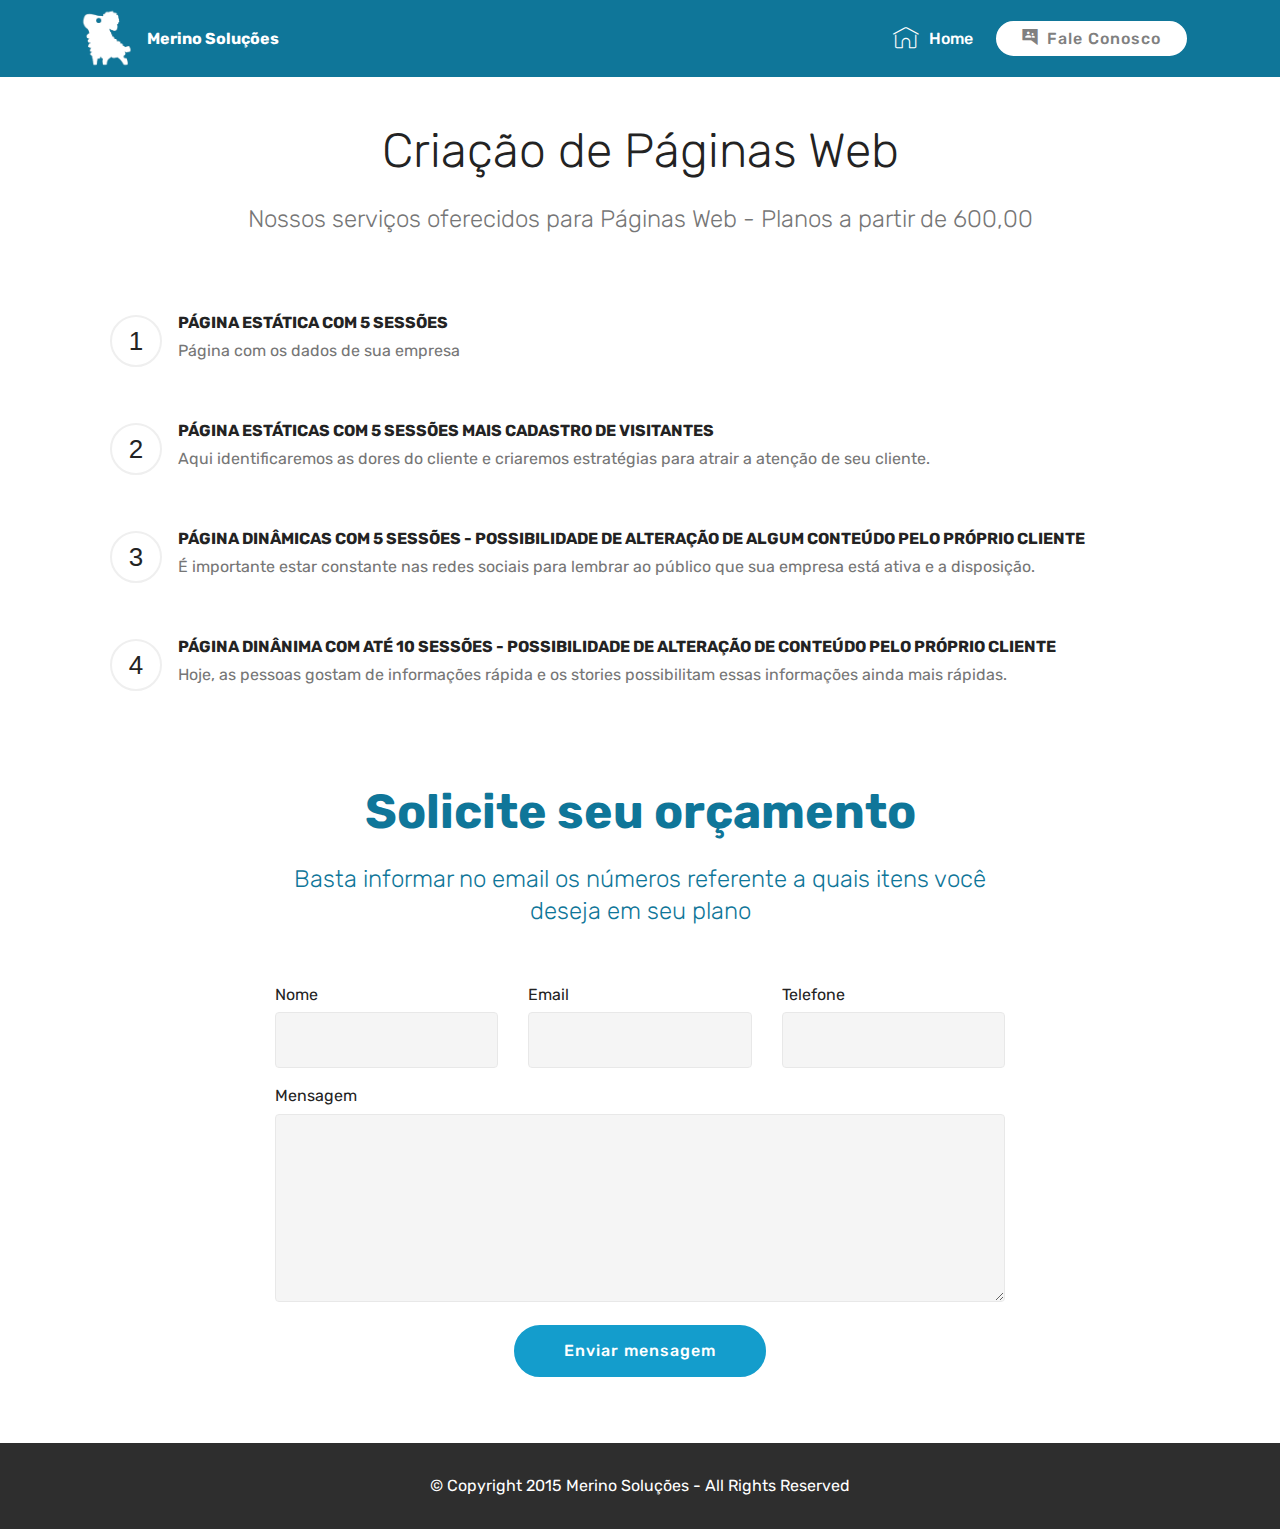
==== paginas/index.html @ df0e2e55 "paginas" ====
<!DOCTYPE html>
<html  >
<head>
  <!-- Site made with Mobirise Website Builder v4.10.5, https://mobirise.com -->
  <meta charset="UTF-8">
  <meta http-equiv="X-UA-Compatible" content="IE=edge">
  <meta name="generator" content="Mobirise v4.10.5, mobirise.com">
  <meta name="viewport" content="width=device-width, initial-scale=1, minimum-scale=1">
  <link rel="shortcut icon" href="assets/images/merinosolucoes-fundo-branco-122x137.png" type="image/x-icon">
  <meta name="description" content="">
  
  <title>Home</title>
  <link rel="stylesheet" href="assets/web/assets/mobirise-icons/mobirise-icons.css">
  <link rel="stylesheet" href="assets/tether/tether.min.css">
  <link rel="stylesheet" href="assets/bootstrap/css/bootstrap.min.css">
  <link rel="stylesheet" href="assets/bootstrap/css/bootstrap-grid.min.css">
  <link rel="stylesheet" href="assets/bootstrap/css/bootstrap-reboot.min.css">
  <link rel="stylesheet" href="assets/dropdown/css/style.css">
  <link rel="stylesheet" href="assets/socicon/css/styles.css">
  <link rel="stylesheet" href="assets/theme/css/style.css">
  <link rel="stylesheet" href="assets/mobirise/css/mbr-additional.css" type="text/css">
  
  
  
</head>
<body>
  <section class="menu cid-rvuyvjy65m" once="menu" id="menu1-1">

    

    <nav class="navbar navbar-expand beta-menu navbar-dropdown align-items-center navbar-fixed-top navbar-toggleable-sm">
        <button class="navbar-toggler navbar-toggler-right" type="button" data-toggle="collapse" data-target="#navbarSupportedContent" aria-controls="navbarSupportedContent" aria-expanded="false" aria-label="Toggle navigation">
            <div class="hamburger">
                <span></span>
                <span></span>
                <span></span>
                <span></span>
            </div>
        </button>
        <div class="menu-logo">
            <div class="navbar-brand">
                <span class="navbar-logo">
                    <a href="http://merinosolucoes.online">
                         <img src="assets/images/merinosolucoes-fundo-branco-122x137.png" alt="Mobirise" title="" style="height: 3.8rem;">
                    </a>
                </span>
                <span class="navbar-caption-wrap"><a class="navbar-caption text-white display-4" href="http://merinosolucoes.online">
                        Merino Soluções</a></span>
            </div>
        </div>
        <div class="collapse navbar-collapse" id="navbarSupportedContent">
            <ul class="navbar-nav nav-dropdown" data-app-modern-menu="true"><li class="nav-item">
                    <a class="nav-link link text-white display-4" href="http://merinosolucoes.online">
                        <span class="mbri-home mbr-iconfont mbr-iconfont-btn"></span>
                        Home</a>
                </li></ul>
            <div class="navbar-buttons mbr-section-btn"><a class="btn btn-sm btn-white display-4" href="index.html#form1-a"><span class="socicon socicon-googlegroups mbr-iconfont mbr-iconfont-btn" style="font-size: 16px;"></span>
                    
                    Fale Conosco</a></div>
        </div>
    </nav>
</section>

<section class="engine"><a href="https://mobirise.info/n">free simple site templates</a></section><section class="counters5 counters cid-rvMGyuB1tH" id="counters5-m">

    

    

    <div class="container pt-4 mt-2">
        <h2 class="mbr-section-title pb-3 align-center mbr-fonts-style display-2">Criação de Páginas Web</h2>
        <h3 class="mbr-section-subtitle pb-5 align-center mbr-fonts-style display-5">
            Nossos serviços oferecidos para Páginas Web - Planos a partir de 600,00</h3>
        <div class="row justify-content-center">
            <div class="cards-block">
                <div class="cards-container">
                    <div class="card px-3 align-left col-12">
                        <div class="panel-item p-4 d-flex">
                            <div class="card-img pr-3">
                                <h3 class="img-text d-flex align-items-center justify-content-center">
                                    1
                                </h3>
                            </div>
                            <div class="card-text">
                                <h4 class="mbr-content-title mbr-bold mbr-fonts-style display-7">PÁGINA ESTÁTICA COM 5 SESSÕES</h4>
                                <p class="mbr-content-text mbr-fonts-style display-7">
                                    Página com os dados de sua empresa</p>
                            </div>
                        </div>
                    </div>
                    <div class="card px-3 align-left col-12">
                        <div class="panel-item p-4 d-flex">
                            <div class="card-img pr-3">
                                <h3 class="img-text d-flex align-items-center justify-content-center">
                                    2
                                </h3>
                            </div>
                            <div class="card-text">
                                <h4 class="mbr-content-title mbr-bold mbr-fonts-style display-7">PÁGINA ESTÁTICAS COM 5 SESSÕES MAIS CADASTRO DE VISITANTES</h4>
                                <p class="mbr-content-text mbr-fonts-style display-7">Aqui identificaremos as dores do cliente e criaremos estratégias para atrair a atenção de seu cliente.<br></p>
                            </div>
                        </div>
                    </div>
                    <div class="card px-3 align-left col-12">
                        <div class="panel-item p-4 d-flex">
                            <div class="card-img pr-3">
                                <h3 class="img-text d-flex align-items-center justify-content-center">
                                    3
                                </h3>
                            </div>
                            <div class="card-text">
                                <h4 class="mbr-content-title mbr-bold mbr-fonts-style display-7">PÁGINA DINÂMICAS COM 5 SESSÕES - POSSIBILIDADE DE ALTERAÇÃO DE ALGUM CONTEÚDO PELO PRÓPRIO CLIENTE</h4>
                                <p class="mbr-content-text mbr-fonts-style display-7">
                                    É importante estar constante nas redes sociais para lembrar ao público que sua empresa está ativa e a disposição. </p>
                            </div>
                        </div>
                    </div>
                    <div class="card px-3 align-left col-12">
                        <div class="panel-item p-4 d-flex">
                            <div class="card-img pr-3">
                                <h3 class="img-text d-flex align-items-center justify-content-center">
                                    4
                                </h3>
                            </div>
                            <div class="card-texts">
                                <h4 class="mbr-content-title mbr-bold mbr-fonts-style display-7">PÁGINA DINÂNIMA COM ATÉ 10 SESSÕES - POSSIBILIDADE DE ALTERAÇÃO DE CONTEÚDO PELO PRÓPRIO CLIENTE</h4>
                                <p class="mbr-content-text mbr-fonts-style display-7">Hoje, as pessoas gostam de informações rápida e os stories possibilitam essas informações ainda mais rápidas.<br></p>
                            </div>
                        </div>
                    </div>
                </div>
            </div>
        </div>
    </div>
</section>

<section class="mbr-section form1 cid-rvuzLexaHV" id="form1-a">

    

    
    <div class="container">
        <div class="row justify-content-center">
            <div class="title col-12 col-lg-8">
                <h2 class="mbr-section-title align-center pb-3 mbr-fonts-style display-2"><strong>
                    Solicite seu orçamento</strong></h2>
                <h3 class="mbr-section-subtitle align-center mbr-light pb-3 mbr-fonts-style display-5">Basta informar no email os números referente a quais itens você deseja em seu plano</h3>
            </div>
        </div>
    </div>
    <div class="container">
        <div class="row justify-content-center">
            <div class="media-container-column col-lg-8" data-form-type="formoid">
                <!---Formbuilder Form--->
                <form action="https://mobirise.com/" method="POST" class="mbr-form form-with-styler" data-form-title="Mobirise Form"><input type="hidden" name="email" data-form-email="true" value="EN5fWsBFByN9PIIaJlYfuN+QkM+XuoqhXz6d7QdZ2A3OKI8Ugzb713kSps/0g2Eg6cdiVZQRf3/bxwho+/b1KHVw1fZ2IkAJJCDoWke606IUyF3dkp8COy30G4c7eRIn">
                    <div class="row">
                        <div hidden="hidden" data-form-alert="" class="alert alert-success col-12">Thanks for filling out the form!</div>
                        <div hidden="hidden" data-form-alert-danger="" class="alert alert-danger col-12">
                        </div>
                    </div>
                    <div class="dragArea row">
                        <div class="col-md-4  form-group" data-for="name">
                            <label for="name-form1-a" class="form-control-label mbr-fonts-style display-7">Nome</label>
                            <input type="text" name="name" data-form-field="Name" required="required" class="form-control display-7" id="name-form1-a">
                        </div>
                        <div class="col-md-4  form-group" data-for="email">
                            <label for="email-form1-a" class="form-control-label mbr-fonts-style display-7">Email</label>
                            <input type="email" name="email" data-form-field="Email" required="required" class="form-control display-7" id="email-form1-a">
                        </div>
                        <div data-for="phone" class="col-md-4  form-group">
                            <label for="phone-form1-a" class="form-control-label mbr-fonts-style display-7">Telefone</label>
                            <input type="tel" name="phone" data-form-field="Phone" class="form-control display-7" id="phone-form1-a">
                        </div>
                        <div data-for="message" class="col-md-12 form-group">
                            <label for="message-form1-a" class="form-control-label mbr-fonts-style display-7">Mensagem</label>
                            <textarea name="message" data-form-field="Message" class="form-control display-7" id="message-form1-a"></textarea>
                        </div>
                        <div class="col-md-12 input-group-btn align-center"><button type="submit" class="btn btn-primary btn-form display-4">Enviar mensagem</button></div>
                    </div>
                </form><!---Formbuilder Form--->
            </div>
        </div>
    </div>
</section>

<section once="footers" class="cid-rvuAtLNMwS" id="footer7-c">

    

    

    <div class="container">
        <div class="media-container-row align-center mbr-white">
            
            
            <div class="row row-copirayt">
                <p class="mbr-text mb-0 mbr-fonts-style mbr-white align-center display-7">
                    © Copyright 2015 Merino Soluções - All Rights Reserved
                </p>
            </div>
        </div>
    </div>
</section>


  <script src="assets/web/assets/jquery/jquery.min.js"></script>
  <script src="assets/popper/popper.min.js"></script>
  <script src="assets/tether/tether.min.js"></script>
  <script src="assets/bootstrap/js/bootstrap.min.js"></script>
  <script src="assets/smoothscroll/smooth-scroll.js"></script>
  <script src="assets/dropdown/js/nav-dropdown.js"></script>
  <script src="assets/dropdown/js/navbar-dropdown.js"></script>
  <script src="assets/touchswipe/jquery.touch-swipe.min.js"></script>
  <script src="assets/viewportchecker/jquery.viewportchecker.js"></script>
  <script src="assets/theme/js/script.js"></script>
  <script src="assets/formoid/formoid.min.js"></script>
  
  
</body>
</html>
---- paginas/assets/web/assets/mobirise-icons/mobirise-icons.css ----
@font-face {
  font-family: 'MobiriseIcons';
  src:  url('mobirise-icons.eot?spat4u');
  src:  url('mobirise-icons.eot?spat4u#iefix') format('embedded-opentype'),
    url('mobirise-icons.ttf?spat4u') format('truetype'),
    url('mobirise-icons.woff?spat4u') format('woff'),
    url('mobirise-icons.svg?spat4u#MobiriseIcons') format('svg');
  font-weight: normal;
  font-style: normal;
}

[class^="mbri-"], [class*=" mbri-"] {
  /* use !important to prevent issues with browser extensions that change fonts */
  font-family: MobiriseIcons !important;
  speak: none;
  font-style: normal;
  font-weight: normal;
  font-variant: normal;
  text-transform: none;
  line-height: 1;

  /* Better Font Rendering =========== */
  -webkit-font-smoothing: antialiased;
  -moz-osx-font-smoothing: grayscale;
}

.mbri-add-submenu:before {
  content: "\e900";
}
.mbri-alert:before {
  content: "\e901";
}
.mbri-align-center:before {
  content: "\e902";
}
.mbri-align-justify:before {
  content: "\e903";
}
.mbri-align-left:before {
  content: "\e904";
}
.mbri-align-right:before {
  content: "\e905";
}
.mbri-android:before {
  content: "\e906";
}
.mbri-apple:before {
  content: "\e907";
}
.mbri-arrow-down:before {
  content: "\e908";
}
.mbri-arrow-next:before {
  content: "\e909";
}
.mbri-arrow-prev:before {
  content: "\e90a";
}
.mbri-arrow-up:before {
  content: "\e90b";
}
.mbri-bold:before {
  content: "\e90c";
}
.mbri-bookmark:before {
  content: "\e90d";
}
.mbri-bootstrap:before {
  content: "\e90e";
}
.mbri-briefcase:before {
  content: "\e90f";
}
.mbri-browse:before {
  content: "\e910";
}
.mbri-bulleted-list:before {
  content: "\e911";
}
.mbri-calendar:before {
  content: "\e912";
}
.mbri-camera:before {
  content: "\e913";
}
.mbri-cart-add:before {
  content: "\e914";
}
.mbri-cart-full:before {
  content: "\e915";
}
.mbri-cash:before {
  content: "\e916";
}
.mbri-change-style:before {
  content: "\e917";
}
.mbri-chat:before {
  content: "\e918";
}
.mbri-clock:before {
  content: "\e919";
}
.mbri-close:before {
  content: "\e91a";
}
.mbri-cloud:before {
  content: "\e91b";
}
.mbri-code:before {
  content: "\e91c";
}
.mbri-contact-form:before {
  content: "\e91d";
}
.mbri-credit-card:before {
  content: "\e91e";
}
.mbri-cursor-click:before {
  content: "\e91f";
}
.mbri-cust-feedback:before {
  content: "\e920";
}
.mbri-database:before {
  content: "\e921";
}
.mbri-delivery:before {
  content: "\e922";
}
.mbri-desktop:before {
  content: "\e923";
}
.mbri-devices:before {
  content: "\e924";
}
.mbri-down:before {
  content: "\e925";
}
.mbri-download:before {
  content: "\e989";
}
.mbri-drag-n-drop:before {
  content: "\e927";
}
.mbri-drag-n-drop2:before {
  content: "\e928";
}
.mbri-edit:before {
  content: "\e929";
}
.mbri-edit2:before {
  content: "\e92a";
}
.mbri-error:before {
  content: "\e92b";
}
.mbri-extension:before {
  content: "\e92c";
}
.mbri-features:before {
  content: "\e92d";
}
.mbri-file:before {
  content: "\e92e";
}
.mbri-flag:before {
  content: "\e92f";
}
.mbri-folder:before {
  content: "\e930";
}
.mbri-gift:before {
  content: "\e931";
}
.mbri-github:before {
  content: "\e932";
}
.mbri-globe:before {
  content: "\e933";
}
.mbri-globe-2:before {
  content: "\e934";
}
.mbri-growing-chart:before {
  content: "\e935";
}
.mbri-hearth:before {
  content: "\e936";
}
.mbri-help:before {
  content: "\e937";
}
.mbri-home:before {
  content: "\e938";
}
.mbri-hot-cup:before {
  content: "\e939";
}
.mbri-idea:before {
  content: "\e93a";
}
.mbri-image-gallery:before {
  content: "\e93b";
}
.mbri-image-slider:before {
  content: "\e93c";
}
.mbri-info:before {
  content: "\e93d";
}
.mbri-italic:before {
  content: "\e93e";
}
.mbri-key:before {
  content: "\e93f";
}
.mbri-laptop:before {
  content: "\e940";
}
.mbri-layers:before {
  content: "\e941";
}
.mbri-left-right:before {
  content: "\e942";
}
.mbri-left:before {
  content: "\e943";
}
.mbri-letter:before {
  content: "\e944";
}
.mbri-like:before {
  content: "\e945";
}
.mbri-link:before {
  content: "\e946";
}
.mbri-lock:before {
  content: "\e947";
}
.mbri-login:before {
  content: "\e948";
}
.mbri-logout:before {
  content: "\e949";
}
.mbri-magic-stick:before {
  content: "\e94a";
}
.mbri-map-pin:before {
  content: "\e94b";
}
.mbri-menu:before {
  content: "\e94c";
}
.mbri-mobile:before {
  content: "\e94d";
}
.mbri-mobile2:before {
  content: "\e94e";
}
.mbri-mobirise:before {
  content: "\e94f";
}
.mbri-more-horizontal:before {
  content: "\e950";
}
.mbri-more-vertical:before {
  content: "\e951";
}
.mbri-music:before {
  content: "\e952";
}
.mbri-new-file:before {
  content: "\e953";
}
.mbri-numbered-list:before {
  content: "\e954";
}
.mbri-opened-folder:before {
  content: "\e955";
}
.mbri-pages:before {
  content: "\e956";
}
.mbri-paper-plane:before {
  content: "\e957";
}
.mbri-paperclip:before {
  content: "\e958";
}
.mbri-photo:before {
  content: "\e959";
}
.mbri-photos:before {
  content: "\e95a";
}
.mbri-pin:before {
  content: "\e95b";
}
.mbri-play:before {
  content: "\e95c";
}
.mbri-plus:before {
  content: "\e95d";
}
.mbri-preview:before {
  content: "\e95e";
}
.mbri-print:before {
  content: "\e95f";
}
.mbri-protect:before {
  content: "\e960";
}
.mbri-question:before {
  content: "\e961";
}
.mbri-quote-left:before {
  content: "\e962";
}
.mbri-quote-right:before {
  content: "\e963";
}
.mbri-refresh:before {
  content: "\e964";
}
.mbri-responsive:before {
  content: "\e965";
}
.mbri-right:before {
  content: "\e966";
}
.mbri-rocket:before {
  content: "\e967";
}
.mbri-sad-face:before {
  content: "\e968";
}
.mbri-sale:before {
  content: "\e969";
}
.mbri-save:before {
  content: "\e96a";
}
.mbri-search:before {
  content: "\e96b";
}
.mbri-setting:before {
  content: "\e96c";
}
.mbri-setting2:before {
  content: "\e96d";
}
.mbri-setting3:before {
  content: "\e96e";
}
.mbri-share:before {
  content: "\e96f";
}
.mbri-shopping-bag:before {
  content: "\e970";
}
.mbri-shopping-basket:before {
  content: "\e971";
}
.mbri-shopping-cart:before {
  content: "\e972";
}
.mbri-sites:before {
  content: "\e973";
}
.mbri-smile-face:before {
  content: "\e974";
}
.mbri-speed:before {
  content: "\e975";
}
.mbri-star:before {
  content: "\e976";
}
.mbri-success:before {
  content: "\e977";
}
.mbri-sun:before {
  content: "\e978";
}
.mbri-sun2:before {
  content: "\e979";
}
.mbri-tablet:before {
  content: "\e97a";
}
.mbri-tablet-vertical:before {
  content: "\e97b";
}
.mbri-target:before {
  content: "\e97c";
}
.mbri-timer:before {
  content: "\e97d";
}
.mbri-to-ftp:before {
  content: "\e97e";
}
.mbri-to-local-drive:before {
  content: "\e97f";
}
.mbri-touch-swipe:before {
  content: "\e980";
}
.mbri-touch:before {
  content: "\e981";
}
.mbri-trash:before {
  content: "\e982";
}
.mbri-underline:before {
  content: "\e983";
}
.mbri-unlink:before {
  content: "\e984";
}
.mbri-unlock:before {
  content: "\e985";
}
.mbri-up-down:before {
  content: "\e986";
}
.mbri-up:before {
  content: "\e987";
}
.mbri-update:before {
  content: "\e988";
}
.mbri-upload:before {
 content: "\e926"; 
}
.mbri-user:before {
  content: "\e98a";
}
.mbri-user2:before {
  content: "\e98b";
}
.mbri-users:before {
  content: "\e98c";
}
.mbri-video:before {
  content: "\e98d";
}
.mbri-video-play:before {
  content: "\e98e";
}
.mbri-watch:before {
  content: "\e98f";
}
.mbri-website-theme:before {
  content: "\e990";
}
.mbri-wifi:before {
  content: "\e991";
}
.mbri-windows:before {
  content: "\e992";
}
.mbri-zoom-out:before {
  content: "\e993";
}
.mbri-redo:before {
  content: "\e994";
}
.mbri-undo:before {
  content: "\e995";
}
---- paginas/assets/dropdown/css/style.css ----
.navbar-dropdown {
  left: 0;
  padding: 0;
  position: absolute;
  right: 0;
  top: 0;
  transition: all 0.45s ease;
  z-index: 1030;
  background: #282828; }
  .navbar-dropdown .navbar-logo {
    margin-right: 0.8rem;
    transition: margin 0.3s ease-in-out;
    vertical-align: middle; }
    .navbar-dropdown .navbar-logo img {
      height: 3.125rem;
      transition: all 0.3s ease-in-out; }
    .navbar-dropdown .navbar-logo.mbr-iconfont {
      font-size: 3.125rem;
      line-height: 3.125rem; }
  .navbar-dropdown .navbar-caption {
    font-weight: 700;
    white-space: normal;
    vertical-align: -4px;
    line-height: 3.125rem !important; }
    .navbar-dropdown .navbar-caption, .navbar-dropdown .navbar-caption:hover {
      color: inherit;
      text-decoration: none; }
  .navbar-dropdown .mbr-iconfont + .navbar-caption {
    vertical-align: -1px; }
  .navbar-dropdown.navbar-fixed-top {
    position: fixed; }
  .navbar-dropdown .navbar-brand span {
    vertical-align: -4px; }
  .navbar-dropdown.bg-color.transparent {
    background: none; }
  .navbar-dropdown.navbar-short .navbar-brand {
    padding: 0.625rem 0; }
    .navbar-dropdown.navbar-short .navbar-brand span {
      vertical-align: -1px; }
  .navbar-dropdown.navbar-short .navbar-caption {
    line-height: 2.375rem !important;
    vertical-align: -2px; }
  .navbar-dropdown.navbar-short .navbar-logo {
    margin-right: 0.5rem; }
    .navbar-dropdown.navbar-short .navbar-logo img {
      height: 2.375rem; }
    .navbar-dropdown.navbar-short .navbar-logo.mbr-iconfont {
      font-size: 2.375rem;
      line-height: 2.375rem; }
  .navbar-dropdown.navbar-short .mbr-table-cell {
    height: 3.625rem; }
  .navbar-dropdown .navbar-close {
    left: 0.6875rem;
    position: fixed;
    top: 0.75rem;
    z-index: 1000; }
  .navbar-dropdown .hamburger-icon {
    content: "";
    display: inline-block;
    vertical-align: middle;
    width: 16px;
    -webkit-box-shadow: 0 -6px 0 1px #282828,0 0 0 1px #282828,0 6px 0 1px #282828;
    -moz-box-shadow: 0 -6px 0 1px #282828,0 0 0 1px #282828,0 6px 0 1px #282828;
    box-shadow: 0 -6px 0 1px #282828,0 0 0 1px #282828,0 6px 0 1px #282828; }

.dropdown-menu .dropdown-toggle[data-toggle="dropdown-submenu"]::after {
  border-bottom: 0.35em solid transparent;
  border-left: 0.35em solid;
  border-right: 0;
  border-top: 0.35em solid transparent;
  margin-left: 0.3rem; }

.dropdown-menu .dropdown-item:focus {
  outline: 0; }

.nav-dropdown {
  font-size: 0.75rem;
  font-weight: 500;
  height: auto !important; }
  .nav-dropdown .nav-btn {
    padding-left: 1rem; }
  .nav-dropdown .link {
    margin: .667em 1.667em;
    font-weight: 500;
    padding: 0;
    transition: color .2s ease-in-out; }
    .nav-dropdown .link.dropdown-toggle {
      margin-right: 2.583em; }
      .nav-dropdown .link.dropdown-toggle::after {
        margin-left: .25rem;
        border-top: 0.35em solid;
        border-right: 0.35em solid transparent;
        border-left: 0.35em solid transparent;
        border-bottom: 0; }
      .nav-dropdown .link.dropdown-toggle[aria-expanded="true"] {
        margin: 0;
        padding: 0.667em 3.263em  0.667em 1.667em; }
  .nav-dropdown .link::after,
  .nav-dropdown .dropdown-item::after {
    color: inherit; }
  .nav-dropdown .btn {
    font-size: 0.75rem;
    font-weight: 700;
    letter-spacing: 0;
    margin-bottom: 0;
    padding-left: 1.25rem;
    padding-right: 1.25rem; }
  .nav-dropdown .dropdown-menu {
    border-radius: 0;
    border: 0;
    left: 0;
    margin: 0;
    padding-bottom: 1.25rem;
    padding-top: 1.25rem;
    position: relative; }
  .nav-dropdown .dropdown-submenu {
    margin-left: 0.125rem;
    top: 0; }
  .nav-dropdown .dropdown-item {
    font-weight: 500;
    line-height: 2;
    padding: 0.3846em 4.615em 0.3846em 1.5385em;
    position: relative;
    transition: color .2s ease-in-out, background-color .2s ease-in-out; }
    .nav-dropdown .dropdown-item::after {
      margin-top: -0.3077em;
      position: absolute;
      right: 1.1538em;
      top: 50%; }
    .nav-dropdown .dropdown-item:focus, .nav-dropdown .dropdown-item:hover {
      background: none; }

@media (max-width: 767px) {
  .nav-dropdown.navbar-toggleable-sm {
    bottom: 0;
    display: none;
    left: 0;
    overflow-x: hidden;
    position: fixed;
    top: 0;
    transform: translateX(-100%);
    -ms-transform: translateX(-100%);
    -webkit-transform: translateX(-100%);
    width: 18.75rem;
    z-index: 999; } }
.nav-dropdown.navbar-toggleable-xl {
  bottom: 0;
  display: none;
  left: 0;
  overflow-x: hidden;
  position: fixed;
  top: 0;
  transform: translateX(-100%);
  -ms-transform: translateX(-100%);
  -webkit-transform: translateX(-100%);
  width: 18.75rem;
  z-index: 999; }

.nav-dropdown-sm {
  display: block !important;
  overflow-x: hidden;
  overflow: auto;
  padding-top: 3.875rem; }
  .nav-dropdown-sm::after {
    content: "";
    display: block;
    height: 3rem;
    width: 100%; }
  .nav-dropdown-sm.collapse.in ~ .navbar-close {
    display: block !important; }
  .nav-dropdown-sm.collapsing, .nav-dropdown-sm.collapse.in {
    transform: translateX(0);
    -ms-transform: translateX(0);
    -webkit-transform: translateX(0);
    transition: all 0.25s ease-out;
    -webkit-transition: all 0.25s ease-out;
    background: #282828; }
  .nav-dropdown-sm.collapsing[aria-expanded="false"] {
    transform: translateX(-100%);
    -ms-transform: translateX(-100%);
    -webkit-transform: translateX(-100%); }
  .nav-dropdown-sm .nav-item {
    display: block;
    margin-left: 0 !important;
    padding-left: 0; }
  .nav-dropdown-sm .link,
  .nav-dropdown-sm .dropdown-item {
    border-top: 1px dotted rgba(255, 255, 255, 0.1);
    font-size: 0.8125rem;
    line-height: 1.6;
    margin: 0 !important;
    padding: 0.875rem 2.4rem 0.875rem 1.5625rem !important;
    position: relative;
    white-space: normal; }
    .nav-dropdown-sm .link:focus, .nav-dropdown-sm .link:hover,
    .nav-dropdown-sm .dropdown-item:focus,
    .nav-dropdown-sm .dropdown-item:hover {
      background: rgba(0, 0, 0, 0.2) !important;
      color: #c0a375; }
  .nav-dropdown-sm .nav-btn {
    position: relative;
    padding: 1.5625rem 1.5625rem 0 1.5625rem; }
    .nav-dropdown-sm .nav-btn::before {
      border-top: 1px dotted rgba(255, 255, 255, 0.1);
      content: "";
      left: 0;
      position: absolute;
      top: 0;
      width: 100%; }
    .nav-dropdown-sm .nav-btn + .nav-btn {
      padding-top: 0.625rem; }
      .nav-dropdown-sm .nav-btn + .nav-btn::before {
        display: none; }
  .nav-dropdown-sm .btn {
    padding: 0.625rem 0; }
  .nav-dropdown-sm .dropdown-toggle[data-toggle="dropdown-submenu"]::after {
    margin-left: .25rem;
    border-top: 0.35em solid;
    border-right: 0.35em solid transparent;
    border-left: 0.35em solid transparent;
    border-bottom: 0; }
  .nav-dropdown-sm .dropdown-toggle[data-toggle="dropdown-submenu"][aria-expanded="true"]::after {
    border-top: 0;
    border-right: 0.35em solid transparent;
    border-left: 0.35em solid transparent;
    border-bottom: 0.35em solid; }
  .nav-dropdown-sm .dropdown-menu {
    margin: 0;
    padding: 0;
    position: relative;
    top: 0;
    left: 0;
    width: 100%;
    border: 0;
    float: none;
    border-radius: 0;
    background: none; }
  .nav-dropdown-sm .dropdown-submenu {
    left: 100%;
    margin-left: 0.125rem;
    margin-top: -1.25rem;
    top: 0; }

.navbar-toggleable-sm .nav-dropdown .dropdown-menu {
  position: absolute; }

.navbar-toggleable-sm .nav-dropdown .dropdown-submenu {
  left: 100%;
  margin-left: 0.125rem;
  margin-top: -1.25rem;
  top: 0; }

.navbar-toggleable-sm.opened .nav-dropdown .dropdown-menu {
  position: relative; }

.navbar-toggleable-sm.opened .nav-dropdown .dropdown-submenu {
  left: 0;
  margin-left: 00rem;
  margin-top: 0rem;
  top: 0; }

.is-builder .nav-dropdown.collapsing {
  transition: none !important; }

/*# sourceMappingURL=style.css.map */
---- paginas/assets/socicon/css/styles.css ----
@charset "UTF-8";

@font-face {
  font-family: "socicon";
  src:url("../fonts/socicon.eot");
  src:url("../fonts/socicon.eot?#iefix") format("embedded-opentype"),
    url("../fonts/socicon.woff") format("woff"),
    url("../fonts/socicon.ttf") format("truetype"),
    url("../fonts/socicon.svg#socicon") format("svg");
  font-weight: normal;
  font-style: normal;

}

[data-icon]:before {
  font-family: "socicon" !important;
  content: attr(data-icon);
  font-style: normal !important;
  font-weight: normal !important;
  font-variant: normal !important;
  text-transform: none !important;
  speak: none;
  line-height: 1;
  -webkit-font-smoothing: antialiased;
  -moz-osx-font-smoothing: grayscale;
}

[class^="socicon-"]:before,
[class*=" socicon-"]:before {
  font-family: "socicon" !important;
  font-style: normal !important;
  font-weight: normal !important;
  font-variant: normal !important;
  text-transform: none !important;
  speak: none;
  line-height: 1;
  -webkit-font-smoothing: antialiased;
  -moz-osx-font-smoothing: grayscale;
}

.socicon-modelmayhem:before {
  content: "\e000";
}
.socicon-mixcloud:before {
  content: "\e001";
}
.socicon-drupal:before {
  content: "\e002";
}
.socicon-swarm:before {
  content: "\e003";
}
.socicon-istock:before {
  content: "\e004";
}
.socicon-yammer:before {
  content: "\e005";
}
.socicon-ello:before {
  content: "\e006";
}
.socicon-stackoverflow:before {
  content: "\e007";
}
.socicon-persona:before {
  content: "\e008";
}
.socicon-triplej:before {
  content: "\e009";
}
.socicon-houzz:before {
  content: "\e00a";
}
.socicon-rss:before {
  content: "\e00b";
}
.socicon-paypal:before {
  content: "\e00c";
}
.socicon-odnoklassniki:before {
  content: "\e00d";
}
.socicon-airbnb:before {
  content: "\e00e";
}
.socicon-periscope:before {
  content: "\e00f";
}
.socicon-outlook:before {
  content: "\e010";
}
.socicon-coderwall:before {
  content: "\e011";
}
.socicon-tripadvisor:before {
  content: "\e012";
}
.socicon-appnet:before {
  content: "\e013";
}
.socicon-goodreads:before {
  content: "\e014";
}
.socicon-tripit:before {
  content: "\e015";
}
.socicon-lanyrd:before {
  content: "\e016";
}
.socicon-slideshare:before {
  content: "\e017";
}
.socicon-buffer:before {
  content: "\e018";
}
.socicon-disqus:before {
  content: "\e019";
}
.socicon-vkontakte:before {
  content: "\e01a";
}
.socicon-whatsapp:before {
  content: "\e01b";
}
.socicon-patreon:before {
  content: "\e01c";
}
.socicon-storehouse:before {
  content: "\e01d";
}
.socicon-pocket:before {
  content: "\e01e";
}
.socicon-mail:before {
  content: "\e01f";
}
.socicon-blogger:before {
  content: "\e020";
}
.socicon-technorati:before {
  content: "\e021";
}
.socicon-reddit:before {
  content: "\e022";
}
.socicon-dribbble:before {
  content: "\e023";
}
.socicon-stumbleupon:before {
  content: "\e024";
}
.socicon-digg:before {
  content: "\e025";
}
.socicon-envato:before {
  content: "\e026";
}
.socicon-behance:before {
  content: "\e027";
}
.socicon-delicious:before {
  content: "\e028";
}
.socicon-deviantart:before {
  content: "\e029";
}
.socicon-forrst:before {
  content: "\e02a";
}
.socicon-play:before {
  content: "\e02b";
}
.socicon-zerply:before {
  content: "\e02c";
}
.socicon-wikipedia:before {
  content: "\e02d";
}
.socicon-apple:before {
  content: "\e02e";
}
.socicon-flattr:before {
  content: "\e02f";
}
.socicon-github:before {
  content: "\e030";
}
.socicon-renren:before {
  content: "\e031";
}
.socicon-friendfeed:before {
  content: "\e032";
}
.socicon-newsvine:before {
  content: "\e033";
}
.socicon-identica:before {
  content: "\e034";
}
.socicon-bebo:before {
  content: "\e035";
}
.socicon-zynga:before {
  content: "\e036";
}
.socicon-steam:before {
  content: "\e037";
}
.socicon-xbox:before {
  content: "\e038";
}
.socicon-windows:before {
  content: "\e039";
}
.socicon-qq:before {
  content: "\e03a";
}
.socicon-douban:before {
  content: "\e03b";
}
.socicon-meetup:before {
  content: "\e03c";
}
.socicon-playstation:before {
  content: "\e03d";
}
.socicon-android:before {
  content: "\e03e";
}
.socicon-snapchat:before {
  content: "\e03f";
}
.socicon-twitter:before {
  content: "\e040";
}
.socicon-facebook:before {
  content: "\e041";
}
.socicon-googleplus:before {
  content: "\e042";
}
.socicon-pinterest:before {
  content: "\e043";
}
.socicon-foursquare:before {
  content: "\e044";
}
.socicon-yahoo:before {
  content: "\e045";
}
.socicon-skype:before {
  content: "\e046";
}
.socicon-yelp:before {
  content: "\e047";
}
.socicon-feedburner:before {
  content: "\e048";
}
.socicon-linkedin:before {
  content: "\e049";
}
.socicon-viadeo:before {
  content: "\e04a";
}
.socicon-xing:before {
  content: "\e04b";
}
.socicon-myspace:before {
  content: "\e04c";
}
.socicon-soundcloud:before {
  content: "\e04d";
}
.socicon-spotify:before {
  content: "\e04e";
}
.socicon-grooveshark:before {
  content: "\e04f";
}
.socicon-lastfm:before {
  content: "\e050";
}
.socicon-youtube:before {
  content: "\e051";
}
.socicon-vimeo:before {
  content: "\e052";
}
.socicon-dailymotion:before {
  content: "\e053";
}
.socicon-vine:before {
  content: "\e054";
}
.socicon-flickr:before {
  content: "\e055";
}
.socicon-500px:before {
  content: "\e056";
}
.socicon-wordpress:before {
  content: "\e058";
}
.socicon-tumblr:before {
  content: "\e059";
}
.socicon-twitch:before {
  content: "\e05a";
}
.socicon-8tracks:before {
  content: "\e05b";
}
.socicon-amazon:before {
  content: "\e05c";
}
.socicon-icq:before {
  content: "\e05d";
}
.socicon-smugmug:before {
  content: "\e05e";
}
.socicon-ravelry:before {
  content: "\e05f";
}
.socicon-weibo:before {
  content: "\e060";
}
.socicon-baidu:before {
  content: "\e061";
}
.socicon-angellist:before {
  content: "\e062";
}
.socicon-ebay:before {
  content: "\e063";
}
.socicon-imdb:before {
  content: "\e064";
}
.socicon-stayfriends:before {
  content: "\e065";
}
.socicon-residentadvisor:before {
  content: "\e066";
}
.socicon-google:before {
  content: "\e067";
}
.socicon-yandex:before {
  content: "\e068";
}
.socicon-sharethis:before {
  content: "\e069";
}
.socicon-bandcamp:before {
  content: "\e06a";
}
.socicon-itunes:before {
  content: "\e06b";
}
.socicon-deezer:before {
  content: "\e06c";
}
.socicon-telegram:before {
  content: "\e06e";
}
.socicon-openid:before {
  content: "\e06f";
}
.socicon-amplement:before {
  content: "\e070";
}
.socicon-viber:before {
  content: "\e071";
}
.socicon-zomato:before {
  content: "\e072";
}
.socicon-draugiem:before {
  content: "\e074";
}
.socicon-endomodo:before {
  content: "\e075";
}
.socicon-filmweb:before {
  content: "\e076";
}
.socicon-stackexchange:before {
  content: "\e077";
}
.socicon-wykop:before {
  content: "\e078";
}
.socicon-teamspeak:before {
  content: "\e079";
}
.socicon-teamviewer:before {
  content: "\e07a";
}
.socicon-ventrilo:before {
  content: "\e07b";
}
.socicon-younow:before {
  content: "\e07c";
}
.socicon-raidcall:before {
  content: "\e07d";
}
.socicon-mumble:before {
  content: "\e07e";
}
.socicon-medium:before {
  content: "\e06d";
}
.socicon-bebee:before {
  content: "\e07f";
}
.socicon-hitbox:before {
  content: "\e080";
}
.socicon-reverbnation:before {
  content: "\e081";
}
.socicon-formulr:before {
  content: "\e082";
}
.socicon-instagram:before {
  content: "\e057";
}
.socicon-battlenet:before {
  content: "\e083";
}
.socicon-chrome:before {
  content: "\e084";
}
.socicon-discord:before {
  content: "\e086";
}
.socicon-issuu:before {
  content: "\e087";
}
.socicon-macos:before {
  content: "\e088";
}
.socicon-firefox:before {
  content: "\e089";
}
.socicon-opera:before {
  content: "\e08d";
}
.socicon-keybase:before {
  content: "\e090";
}
.socicon-alliance:before {
  content: "\e091";
}
.socicon-livejournal:before {
  content: "\e092";
}
.socicon-googlephotos:before {
  content: "\e093";
}
.socicon-horde:before {
  content: "\e094";
}
.socicon-etsy:before {
  content: "\e095";
}
.socicon-zapier:before {
  content: "\e096";
}
.socicon-google-scholar:before {
  content: "\e097";
}
.socicon-researchgate:before {
  content: "\e098";
}
.socicon-wechat:before {
  content: "\e099";
}
.socicon-strava:before {
  content: "\e09a";
}
.socicon-line:before {
  content: "\e09b";
}
.socicon-lyft:before {
  content: "\e09c";
}
.socicon-uber:before {
  content: "\e09d";
}
.socicon-songkick:before {
  content: "\e09e";
}
.socicon-viewbug:before {
  content: "\e09f";
}
.socicon-googlegroups:before {
  content: "\e0a0";
}
.socicon-quora:before {
  content: "\e073";
}
.socicon-diablo:before {
  content: "\e085";
}
.socicon-blizzard:before {
  content: "\e0a1";
}
.socicon-hearthstone:before {
  content: "\e08b";
}
.socicon-heroes:before {
  content: "\e08a";
}
.socicon-overwatch:before {
  content: "\e08c";
}
.socicon-warcraft:before {
  content: "\e08e";
}
.socicon-starcraft:before {
  content: "\e08f";
}
.socicon-beam:before {
  content: "\e0a2";
}
.socicon-curse:before {
  content: "\e0a3";
}
.socicon-player:before {
  content: "\e0a4";
}
.socicon-streamjar:before {
  content: "\e0a5";
}
.socicon-nintendo:before {
  content: "\e0a6";
}
.socicon-hellocoton:before {
  content: "\e0a7";
}
---- paginas/assets/theme/css/style.css ----
/*!
 * Mobirise v4 theme (https://mobirise.com/)
 * Copyright 2017 Mobirise
 */
section {
  background-color: #eeeeee; }

section,
.container,
.container-fluid {
  position: relative;
  word-wrap: break-word; }

a.mbr-iconfont:hover {
  text-decoration: none; }

.article .lead p, .article .lead ul, .article .lead ol, .article .lead pre, .article .lead blockquote {
  margin-bottom: 0; }

a {
  font-style: normal;
  font-weight: 400;
  cursor: pointer; }
  a, a:hover {
    text-decoration: none; }

figure {
  margin-bottom: 0; }

body {
  color: #232323; }

h1, h2, h3, h4, h5, h6,
.h1, .h2, .h3, .h4, .h5, .h6,
.display-1, .display-2, .display-3, .display-4 {
  line-height: 1;
  word-break: break-word;
  word-wrap: break-word; }

b, strong {
  font-weight: bold; }

blockquote {
  padding: 10px 0 10px 20px;
  position: relative;
  border-left: 2px solid;
  border-color: #ff3366; }

input:-webkit-autofill, input:-webkit-autofill:hover, input:-webkit-autofill:focus, input:-webkit-autofill:active {
  transition-delay: 9999s;
  transition-property: background-color, color; }

textarea[type="hidden"] {
  display: none; }

body {
  position: relative; }

section {
  background-position: 50% 50%;
  background-repeat: no-repeat;
  background-size: cover; }
  section .mbr-background-video,
  section .mbr-background-video-preview {
    position: absolute;
    bottom: 0;
    left: 0;
    right: 0;
    top: 0; }

.hidden {
  visibility: hidden; }

.mbr-z-index20 {
  z-index: 20; }

/*! Base colors */
.mbr-white {
  color: #ffffff; }

.mbr-black {
  color: #000000; }

.mbr-bg-white {
  background-color: #ffffff; }

.mbr-bg-black {
  background-color: #000000; }

/*! Text-aligns */
.align-left {
  text-align: left; }

.align-center {
  text-align: center; }

.align-right {
  text-align: right; }

@media (max-width: 767px) {
  .align-left, .align-center, .align-right, .mbr-section-btn, .mbr-section-title {
    text-align: center; } }
/*! Font-weight  */
.mbr-light {
  font-weight: 300; }

.mbr-regular {
  font-weight: 400; }

.mbr-semibold {
  font-weight: 500; }

.mbr-bold {
  font-weight: 700; }

/*! Media  */
.media-size-item {
  -webkit-flex: 1 1 auto;
  -moz-flex: 1 1 auto;
  -ms-flex: 1 1 auto;
  -o-flex: 1 1 auto;
  flex: 1 1 auto; }

.media-content {
  -webkit-flex-basis: 100%;
  flex-basis: 100%; }

.media-container-row {
  display: -ms-flexbox;
  display: -webkit-flex;
  display: flex;
  -webkit-flex-direction: row;
  -ms-flex-direction: row;
  flex-direction: row;
  -webkit-flex-wrap: wrap;
  -ms-flex-wrap: wrap;
  flex-wrap: wrap;
  -webkit-justify-content: center;
  -ms-flex-pack: center;
  justify-content: center;
  -webkit-align-content: center;
  -ms-flex-line-pack: center;
  align-content: center;
  -webkit-align-items: start;
  -ms-flex-align: start;
  align-items: start; }
  .media-container-row .media-size-item {
    width: 400px; }

.media-container-column {
  display: -ms-flexbox;
  display: -webkit-flex;
  display: flex;
  -webkit-flex-direction: column;
  -ms-flex-direction: column;
  flex-direction: column;
  -webkit-flex-wrap: wrap;
  -ms-flex-wrap: wrap;
  flex-wrap: wrap;
  -webkit-justify-content: center;
  -ms-flex-pack: center;
  justify-content: center;
  -webkit-align-content: center;
  -ms-flex-line-pack: center;
  align-content: center;
  -webkit-align-items: stretch;
  -ms-flex-align: stretch;
  align-items: stretch; }
  .media-container-column > * {
    width: 100%; }

@media (min-width: 992px) {
  .media-container-row {
    -webkit-flex-wrap: nowrap;
    -ms-flex-wrap: nowrap;
    flex-wrap: nowrap; } }
figure {
  overflow: hidden; }

figure[mbr-media-size] {
  transition: width 0.1s; }

.mbr-figure img, .mbr-figure iframe {
  display: block;
  width: 100%; }

.card {
  background-color: transparent;
  border: none; }

.card-box {
  width: 100%; }

.card-img {
  text-align: center;
  flex-shrink: 0;
  -webkit-flex-shrink: 0; }

.media {
  max-width: 100%;
  margin: 0 auto; }

.mbr-figure {
  -ms-flex-item-align: center;
  -ms-grid-row-align: center;
  -webkit-align-self: center;
  align-self: center; }

.media-container > div {
  max-width: 100%; }

.mbr-figure img, .card-img img {
  width: 100%; }

@media (max-width: 991px) {
  .media-size-item {
    width: auto !important; }

  .media {
    width: auto; }

  .mbr-figure {
    width: 100% !important; } }
/*! Buttons */
.mbr-section-btn {
  margin-left: -.25rem;
  margin-right: -.25rem;
  font-size: 0; }

nav .mbr-section-btn {
  margin-left: 0rem;
  margin-right: 0rem; }

/*! Btn icon margin */
.btn .mbr-iconfont, .btn.btn-sm .mbr-iconfont {
  cursor: pointer;
  margin-right: 0.5rem; }

.btn.btn-md .mbr-iconfont, .btn.btn-md .mbr-iconfont {
  margin-right: 0.8rem; }

.mbr-regular {
  font-weight: 400; }

.mbr-semibold {
  font-weight: 500; }

.mbr-bold {
  font-weight: 700; }

[type="submit"] {
  -webkit-appearance: none; }

/*! Full-screen */
.mbr-fullscreen .mbr-overlay {
  min-height: 100vh; }

.mbr-fullscreen {
  display: flex;
  display: -webkit-flex;
  display: -moz-flex;
  display: -ms-flex;
  display: -o-flex;
  align-items: center;
  -webkit-align-items: center;
  min-height: 100vh;
  padding-top: 3rem;
  padding-bottom: 3rem; }

/*! Map */
.map {
  height: 25rem;
  position: relative; }
  .map iframe {
    width: 100%;
    height: 100%; }

/* Form */
.form-asterisk {
  font-family: initial;
  position: absolute;
  top: -2px;
  font-weight: normal; }

/*! Scroll to top arrow */
.mbr-arrow-up {
  bottom: 25px;
  right: 90px;
  position: fixed;
  text-align: right;
  z-index: 5000;
  color: #ffffff;
  font-size: 32px;
  transform: rotate(180deg);
  -webkit-transform: rotate(180deg); }

.mbr-arrow-up a {
  background: rgba(0, 0, 0, 0.2);
  border-radius: 3px;
  color: #fff;
  display: inline-block;
  height: 60px;
  width: 60px;
  outline-style: none !important;
  position: relative;
  text-decoration: none;
  transition: all .3s ease-in-out;
  cursor: pointer;
  text-align: center; }
  .mbr-arrow-up a:hover {
    background-color: rgba(0, 0, 0, 0.4); }
  .mbr-arrow-up a i {
    line-height: 60px; }

.mbr-arrow-up-icon {
  display: block;
  color: #fff; }

.mbr-arrow-up-icon::before {
  content: "\203a";
  display: inline-block;
  font-family: serif;
  font-size: 32px;
  line-height: 1;
  font-style: normal;
  position: relative;
  top: 6px;
  left: -4px;
  -webkit-transform: rotate(-90deg);
  transform: rotate(-90deg); }

/*! Arrow Down */
.mbr-arrow {
  position: absolute;
  bottom: 45px;
  left: 50%;
  width: 60px;
  height: 60px;
  cursor: pointer;
  background-color: rgba(80, 80, 80, 0.5);
  border-radius: 50%;
  -webkit-transform: translateX(-50%);
  transform: translateX(-50%); }
  .mbr-arrow > a {
    display: inline-block;
    text-decoration: none;
    outline-style: none;
    -webkit-animation: arrowdown 1.7s ease-in-out infinite;
    animation: arrowdown 1.7s ease-in-out infinite; }
    .mbr-arrow > a > i {
      position: absolute;
      top: -2px;
      left: 15px;
      font-size: 2rem; }

@keyframes arrowdown {
  0% {
    transform: translateY(0px);
    -webkit-transform: translateY(0px); }
  50% {
    transform: translateY(-5px);
    -webkit-transform: translateY(-5px); }
  100% {
    transform: translateY(0px);
    -webkit-transform: translateY(0px); } }
@-webkit-keyframes arrowdown {
  0% {
    transform: translateY(0px);
    -webkit-transform: translateY(0px); }
  50% {
    transform: translateY(-5px);
    -webkit-transform: translateY(-5px); }
  100% {
    transform: translateY(0px);
    -webkit-transform: translateY(0px); } }
@media (max-width: 500px) {
  .mbr-arrow-up {
    left: 50%;
    right: auto;
    transform: translateX(-50%) rotate(180deg);
    -webkit-transform: translateX(-50%) rotate(180deg); } }
/*Gradients animation*/
@keyframes gradient-animation {
  from {
    background-position: 0% 100%;
    animation-timing-function: ease-in-out; }
  to {
    background-position: 100% 0%;
    animation-timing-function: ease-in-out; } }
@-webkit-keyframes gradient-animation {
  from {
    background-position: 0% 100%;
    animation-timing-function: ease-in-out; }
  to {
    background-position: 100% 0%;
    animation-timing-function: ease-in-out; } }
.bg-gradient {
  background-size: 200% 200%;
  animation: gradient-animation 5s infinite alternate;
  -webkit-animation: gradient-animation 5s infinite alternate; }

.menu .navbar-brand {
  display: -webkit-flex; }
  .menu .navbar-brand span {
    display: flex;
    display: -webkit-flex; }
  .menu .navbar-brand .navbar-caption-wrap {
    display: -webkit-flex; }
  .menu .navbar-brand .navbar-logo img {
    display: -webkit-flex; }
@media (min-width: 768px) and (max-width: 991px) {
  .menu .navbar-toggleable-sm .navbar-nav {
    display: -webkit-box;
    display: -webkit-flex;
    display: -ms-flexbox; } }
@media (max-width: 991px) {
  .menu .navbar-collapse {
    max-height: 93.5vh; }
    .menu .navbar-collapse.show {
      overflow: auto; } }
@media (min-width: 992px) {
  .menu .navbar-nav.nav-dropdown {
    display: -webkit-flex; }
  .menu .navbar-toggleable-sm .navbar-collapse {
    display: -webkit-flex !important; } }
@media (max-width: 767px) {
  .menu .navbar-collapse {
    max-height: 80vh; } }

.navbar {
  display: -webkit-flex;
  -webkit-flex-wrap: wrap;
  -webkit-align-items: center;
  -webkit-justify-content: space-between; }

.navbar-collapse {
  -webkit-flex-basis: 100%;
  -webkit-flex-grow: 1;
  -webkit-align-items: center; }

.nav-dropdown .link {
  padding: .667em 1.667em !important;
  margin: 0 !important; }

.nav {
  display: -webkit-flex;
  -webkit-flex-wrap: wrap; }

.row {
  display: -webkit-flex;
  -webkit-flex-wrap: wrap; }

.justify-content-center {
  -webkit-justify-content: center; }

.form-inline {
  display: -webkit-flex;
  -webkit-flex-flow: row wrap;
  -webkit-align-items: center; }

.card-wrapper {
  -webkit-flex: 1; }

.carousel-control {
  z-index: 10;
  display: -webkit-flex;
  -webkit-align-items: center;
  -webkit-justify-content: center; }

.carousel-controls {
  display: -webkit-flex; }

.media {
  display: -webkit-flex; }

.form-group:focus {
  outline: none; }

.jq-selectbox__select {
  padding: 1.07em .5em;
  position: absolute;
  top: 0;
  left: 0;
  width: 100%; }

.jq-selectbox__dropdown {
  position: absolute;
  top: 100% !important;
  left: 0 !important;
  width: 100% !important; }

.jq-selectbox__trigger-arrow {
  transform: translateY(-50%); }

.jq-selectbox li {
  padding: 1.07em .5em; }

input[type="range"] {
  padding-left: 0 !important;
  padding-right: 0 !important; }

.modal-dialog, .modal-content {
  height: 100%; }

.modal-dialog .carousel-inner {
  height: 100%;
  height: -webkit-fill-available;
  height: fill-available; }

.carousel-item {
  text-align: center; }

.carousel-item img {
  margin: auto; }

/*# sourceMappingURL=style.css.map */
.engine {
	position: absolute;
	text-indent: -2400px;
	text-align: center;
	padding: 0;
	top: 0;
	left: -2400px;
}
---- paginas/assets/mobirise/css/mbr-additional.css ----
@import url(https://fonts.googleapis.com/css?family=Rubik:300,300i,400,400i,500,500i,700,700i,900,900i);





body {
  font-style: normal;
  line-height: 1.5;
}
.mbr-section-title {
  font-style: normal;
  line-height: 1.2;
}
.mbr-section-subtitle {
  line-height: 1.3;
}
.mbr-text {
  font-style: normal;
  line-height: 1.6;
}
.display-1 {
  font-family: 'Rubik', sans-serif;
  font-size: 4.25rem;
}
.display-1 > .mbr-iconfont {
  font-size: 6.8rem;
}
.display-2 {
  font-family: 'Rubik', sans-serif;
  font-size: 3rem;
}
.display-2 > .mbr-iconfont {
  font-size: 4.8rem;
}
.display-4 {
  font-family: 'Rubik', sans-serif;
  font-size: 1rem;
}
.display-4 > .mbr-iconfont {
  font-size: 1.6rem;
}
.display-5 {
  font-family: 'Rubik', sans-serif;
  font-size: 1.5rem;
}
.display-5 > .mbr-iconfont {
  font-size: 2.4rem;
}
.display-7 {
  font-family: 'Rubik', sans-serif;
  font-size: 1rem;
}
.display-7 > .mbr-iconfont {
  font-size: 1.6rem;
}
/* ---- Fluid typography for mobile devices ---- */
/* 1.4 - font scale ratio ( bootstrap == 1.42857 ) */
/* 100vw - current viewport width */
/* (48 - 20)  48 == 48rem == 768px, 20 == 20rem == 320px(minimal supported viewport) */
/* 0.65 - min scale variable, may vary */
@media (max-width: 768px) {
  .display-1 {
    font-size: 3.4rem;
    font-size: calc( 2.1374999999999997rem + (4.25 - 2.1374999999999997) * ((100vw - 20rem) / (48 - 20)));
    line-height: calc( 1.4 * (2.1374999999999997rem + (4.25 - 2.1374999999999997) * ((100vw - 20rem) / (48 - 20))));
  }
  .display-2 {
    font-size: 2.4rem;
    font-size: calc( 1.7rem + (3 - 1.7) * ((100vw - 20rem) / (48 - 20)));
    line-height: calc( 1.4 * (1.7rem + (3 - 1.7) * ((100vw - 20rem) / (48 - 20))));
  }
  .display-4 {
    font-size: 0.8rem;
    font-size: calc( 1rem + (1 - 1) * ((100vw - 20rem) / (48 - 20)));
    line-height: calc( 1.4 * (1rem + (1 - 1) * ((100vw - 20rem) / (48 - 20))));
  }
  .display-5 {
    font-size: 1.2rem;
    font-size: calc( 1.175rem + (1.5 - 1.175) * ((100vw - 20rem) / (48 - 20)));
    line-height: calc( 1.4 * (1.175rem + (1.5 - 1.175) * ((100vw - 20rem) / (48 - 20))));
  }
}
/* Buttons */
.btn {
  font-weight: 500;
  border-width: 2px;
  font-style: normal;
  letter-spacing: 1px;
  margin: .4rem .8rem;
  white-space: normal;
  -webkit-transition: all 0.3s ease-in-out;
  -moz-transition: all 0.3s ease-in-out;
  transition: all 0.3s ease-in-out;
  display: inline-flex;
  align-items: center;
  justify-content: center;
  word-break: break-word;
  -webkit-align-items: center;
  -webkit-justify-content: center;
  display: -webkit-inline-flex;
  padding: 1rem 3rem;
  border-radius: 3px;
}
.btn-sm {
  font-weight: 500;
  letter-spacing: 1px;
  -webkit-transition: all 0.3s ease-in-out;
  -moz-transition: all 0.3s ease-in-out;
  transition: all 0.3s ease-in-out;
  padding: 0.6rem 1.5rem;
  border-radius: 3px;
}
.btn-md {
  font-weight: 500;
  letter-spacing: 1px;
  margin: .4rem .8rem !important;
  -webkit-transition: all 0.3s ease-in-out;
  -moz-transition: all 0.3s ease-in-out;
  transition: all 0.3s ease-in-out;
  padding: 1rem 3rem;
  border-radius: 3px;
}
.btn-lg {
  font-weight: 500;
  letter-spacing: 1px;
  margin: .4rem .8rem !important;
  -webkit-transition: all 0.3s ease-in-out;
  -moz-transition: all 0.3s ease-in-out;
  transition: all 0.3s ease-in-out;
  padding: 1.2rem 3.2rem;
  border-radius: 3px;
}
.bg-primary {
  background-color: #149dcc !important;
}
.bg-success {
  background-color: #f7ed4a !important;
}
.bg-info {
  background-color: #82786e !important;
}
.bg-warning {
  background-color: #879a9f !important;
}
.bg-danger {
  background-color: #b1a374 !important;
}
.btn-primary,
.btn-primary:active {
  background-color: #149dcc !important;
  border-color: #149dcc !important;
  color: #ffffff !important;
}
.btn-primary:hover,
.btn-primary:focus,
.btn-primary.focus,
.btn-primary.active {
  color: #ffffff !important;
  background-color: #0d6786 !important;
  border-color: #0d6786 !important;
}
.btn-primary.disabled,
.btn-primary:disabled {
  color: #ffffff !important;
  background-color: #0d6786 !important;
  border-color: #0d6786 !important;
}
.btn-secondary,
.btn-secondary:active {
  background-color: #ff3366 !important;
  border-color: #ff3366 !important;
  color: #ffffff !important;
}
.btn-secondary:hover,
.btn-secondary:focus,
.btn-secondary.focus,
.btn-secondary.active {
  color: #ffffff !important;
  background-color: #e50039 !important;
  border-color: #e50039 !important;
}
.btn-secondary.disabled,
.btn-secondary:disabled {
  color: #ffffff !important;
  background-color: #e50039 !important;
  border-color: #e50039 !important;
}
.btn-info,
.btn-info:active {
  background-color: #82786e !important;
  border-color: #82786e !important;
  color: #ffffff !important;
}
.btn-info:hover,
.btn-info:focus,
.btn-info.focus,
.btn-info.active {
  color: #ffffff !important;
  background-color: #59524b !important;
  border-color: #59524b !important;
}
.btn-info.disabled,
.btn-info:disabled {
  color: #ffffff !important;
  background-color: #59524b !important;
  border-color: #59524b !important;
}
.btn-success,
.btn-success:active {
  background-color: #f7ed4a !important;
  border-color: #f7ed4a !important;
  color: #3f3c03 !important;
}
.btn-success:hover,
.btn-success:focus,
.btn-success.focus,
.btn-success.active {
  color: #3f3c03 !important;
  background-color: #eadd0a !important;
  border-color: #eadd0a !important;
}
.btn-success.disabled,
.btn-success:disabled {
  color: #3f3c03 !important;
  background-color: #eadd0a !important;
  border-color: #eadd0a !important;
}
.btn-warning,
.btn-warning:active {
  background-color: #879a9f !important;
  border-color: #879a9f !important;
  color: #ffffff !important;
}
.btn-warning:hover,
.btn-warning:focus,
.btn-warning.focus,
.btn-warning.active {
  color: #ffffff !important;
  background-color: #617479 !important;
  border-color: #617479 !important;
}
.btn-warning.disabled,
.btn-warning:disabled {
  color: #ffffff !important;
  background-color: #617479 !important;
  border-color: #617479 !important;
}
.btn-danger,
.btn-danger:active {
  background-color: #b1a374 !important;
  border-color: #b1a374 !important;
  color: #ffffff !important;
}
.btn-danger:hover,
.btn-danger:focus,
.btn-danger.focus,
.btn-danger.active {
  color: #ffffff !important;
  background-color: #8b7d4e !important;
  border-color: #8b7d4e !important;
}
.btn-danger.disabled,
.btn-danger:disabled {
  color: #ffffff !important;
  background-color: #8b7d4e !important;
  border-color: #8b7d4e !important;
}
.btn-white {
  color: #333333 !important;
}
.btn-white,
.btn-white:active {
  background-color: #ffffff !important;
  border-color: #ffffff !important;
  color: #808080 !important;
}
.btn-white:hover,
.btn-white:focus,
.btn-white.focus,
.btn-white.active {
  color: #808080 !important;
  background-color: #d9d9d9 !important;
  border-color: #d9d9d9 !important;
}
.btn-white.disabled,
.btn-white:disabled {
  color: #808080 !important;
  background-color: #d9d9d9 !important;
  border-color: #d9d9d9 !important;
}
.btn-black,
.btn-black:active {
  background-color: #333333 !important;
  border-color: #333333 !important;
  color: #ffffff !important;
}
.btn-black:hover,
.btn-black:focus,
.btn-black.focus,
.btn-black.active {
  color: #ffffff !important;
  background-color: #0d0d0d !important;
  border-color: #0d0d0d !important;
}
.btn-black.disabled,
.btn-black:disabled {
  color: #ffffff !important;
  background-color: #0d0d0d !important;
  border-color: #0d0d0d !important;
}
.btn-primary-outline,
.btn-primary-outline:active {
  background: none;
  border-color: #0b566f;
  color: #0b566f;
}
.btn-primary-outline:hover,
.btn-primary-outline:focus,
.btn-primary-outline.focus,
.btn-primary-outline.active {
  color: #ffffff;
  background-color: #149dcc;
  border-color: #149dcc;
}
.btn-primary-outline.disabled,
.btn-primary-outline:disabled {
  color: #ffffff !important;
  background-color: #149dcc !important;
  border-color: #149dcc !important;
}
.btn-secondary-outline,
.btn-secondary-outline:active {
  background: none;
  border-color: #cc0033;
  color: #cc0033;
}
.btn-secondary-outline:hover,
.btn-secondary-outline:focus,
.btn-secondary-outline.focus,
.btn-secondary-outline.active {
  color: #ffffff;
  background-color: #ff3366;
  border-color: #ff3366;
}
.btn-secondary-outline.disabled,
.btn-secondary-outline:disabled {
  color: #ffffff !important;
  background-color: #ff3366 !important;
  border-color: #ff3366 !important;
}
.btn-info-outline,
.btn-info-outline:active {
  background: none;
  border-color: #4b453f;
  color: #4b453f;
}
.btn-info-outline:hover,
.btn-info-outline:focus,
.btn-info-outline.focus,
.btn-info-outline.active {
  color: #ffffff;
  background-color: #82786e;
  border-color: #82786e;
}
.btn-info-outline.disabled,
.btn-info-outline:disabled {
  color: #ffffff !important;
  background-color: #82786e !important;
  border-color: #82786e !important;
}
.btn-success-outline,
.btn-success-outline:active {
  background: none;
  border-color: #d2c609;
  color: #d2c609;
}
.btn-success-outline:hover,
.btn-success-outline:focus,
.btn-success-outline.focus,
.btn-success-outline.active {
  color: #3f3c03;
  background-color: #f7ed4a;
  border-color: #f7ed4a;
}
.btn-success-outline.disabled,
.btn-success-outline:disabled {
  color: #3f3c03 !important;
  background-color: #f7ed4a !important;
  border-color: #f7ed4a !important;
}
.btn-warning-outline,
.btn-warning-outline:active {
  background: none;
  border-color: #55666b;
  color: #55666b;
}
.btn-warning-outline:hover,
.btn-warning-outline:focus,
.btn-warning-outline.focus,
.btn-warning-outline.active {
  color: #ffffff;
  background-color: #879a9f;
  border-color: #879a9f;
}
.btn-warning-outline.disabled,
.btn-warning-outline:disabled {
  color: #ffffff !important;
  background-color: #879a9f !important;
  border-color: #879a9f !important;
}
.btn-danger-outline,
.btn-danger-outline:active {
  background: none;
  border-color: #7a6e45;
  color: #7a6e45;
}
.btn-danger-outline:hover,
.btn-danger-outline:focus,
.btn-danger-outline.focus,
.btn-danger-outline.active {
  color: #ffffff;
  background-color: #b1a374;
  border-color: #b1a374;
}
.btn-danger-outline.disabled,
.btn-danger-outline:disabled {
  color: #ffffff !important;
  background-color: #b1a374 !important;
  border-color: #b1a374 !important;
}
.btn-black-outline,
.btn-black-outline:active {
  background: none;
  border-color: #000000;
  color: #000000;
}
.btn-black-outline:hover,
.btn-black-outline:focus,
.btn-black-outline.focus,
.btn-black-outline.active {
  color: #ffffff;
  background-color: #333333;
  border-color: #333333;
}
.btn-black-outline.disabled,
.btn-black-outline:disabled {
  color: #ffffff !important;
  background-color: #333333 !important;
  border-color: #333333 !important;
}
.btn-white-outline,
.btn-white-outline:active,
.btn-white-outline.active {
  background: none;
  border-color: #ffffff;
  color: #ffffff;
}
.btn-white-outline:hover,
.btn-white-outline:focus,
.btn-white-outline.focus {
  color: #333333;
  background-color: #ffffff;
  border-color: #ffffff;
}
.text-primary {
  color: #149dcc !important;
}
.text-secondary {
  color: #ff3366 !important;
}
.text-success {
  color: #f7ed4a !important;
}
.text-info {
  color: #82786e !important;
}
.text-warning {
  color: #879a9f !important;
}
.text-danger {
  color: #b1a374 !important;
}
.text-white {
  color: #ffffff !important;
}
.text-black {
  color: #000000 !important;
}
a.text-primary:hover,
a.text-primary:focus {
  color: #0b566f !important;
}
a.text-secondary:hover,
a.text-secondary:focus {
  color: #cc0033 !important;
}
a.text-success:hover,
a.text-success:focus {
  color: #d2c609 !important;
}
a.text-info:hover,
a.text-info:focus {
  color: #4b453f !important;
}
a.text-warning:hover,
a.text-warning:focus {
  color: #55666b !important;
}
a.text-danger:hover,
a.text-danger:focus {
  color: #7a6e45 !important;
}
a.text-white:hover,
a.text-white:focus {
  color: #b3b3b3 !important;
}
a.text-black:hover,
a.text-black:focus {
  color: #4d4d4d !important;
}
.alert-success {
  background-color: #70c770;
}
.alert-info {
  background-color: #82786e;
}
.alert-warning {
  background-color: #879a9f;
}
.alert-danger {
  background-color: #b1a374;
}
.mbr-section-btn a.btn:not(.btn-form) {
  border-radius: 100px;
}
.mbr-section-btn a.btn:not(.btn-form):hover,
.mbr-section-btn a.btn:not(.btn-form):focus {
  box-shadow: none !important;
}
.mbr-section-btn a.btn:not(.btn-form):hover,
.mbr-section-btn a.btn:not(.btn-form):focus {
  box-shadow: 0 10px 40px 0 rgba(0, 0, 0, 0.2) !important;
  -webkit-box-shadow: 0 10px 40px 0 rgba(0, 0, 0, 0.2) !important;
}
.mbr-gallery-filter li a {
  border-radius: 100px !important;
}
.mbr-gallery-filter li.active .btn {
  background-color: #149dcc;
  border-color: #149dcc;
  color: #ffffff;
}
.mbr-gallery-filter li.active .btn:focus {
  box-shadow: none;
}
.nav-tabs .nav-link {
  border-radius: 100px !important;
}
.btn-form {
  border-radius: 0;
}
.btn-form:hover {
  cursor: pointer;
}
a,
a:hover {
  color: #149dcc;
}
.mbr-plan-header.bg-primary .mbr-plan-subtitle,
.mbr-plan-header.bg-primary .mbr-plan-price-desc {
  color: #b4e6f8;
}
.mbr-plan-header.bg-success .mbr-plan-subtitle,
.mbr-plan-header.bg-success .mbr-plan-price-desc {
  color: #ffffff;
}
.mbr-plan-header.bg-info .mbr-plan-subtitle,
.mbr-plan-header.bg-info .mbr-plan-price-desc {
  color: #beb8b2;
}
.mbr-plan-header.bg-warning .mbr-plan-subtitle,
.mbr-plan-header.bg-warning .mbr-plan-price-desc {
  color: #ced6d8;
}
.mbr-plan-header.bg-danger .mbr-plan-subtitle,
.mbr-plan-header.bg-danger .mbr-plan-price-desc {
  color: #dfd9c6;
}
/* Scroll to top button*/
.scrollToTop_wraper {
  display: none;
}
#scrollToTop a i:before {
  content: '';
  position: absolute;
  height: 40%;
  top: 25%;
  background: #fff;
  width: 2px;
  left: calc(50% - 1px);
}
#scrollToTop a i:after {
  content: '';
  position: absolute;
  display: block;
  border-top: 2px solid #fff;
  border-right: 2px solid #fff;
  width: 40%;
  height: 40%;
  left: 30%;
  bottom: 30%;
  transform: rotate(135deg);
  -webkit-transform: rotate(135deg);
}
/* Others*/
.note-check a[data-value=Rubik] {
  font-style: normal;
}
.mbr-arrow a {
  color: #ffffff;
}
@media (max-width: 767px) {
  .mbr-arrow {
    display: none;
  }
}
.form-control-label {
  position: relative;
  cursor: pointer;
  margin-bottom: .357em;
  padding: 0;
}
.alert {
  color: #ffffff;
  border-radius: 0;
  border: 0;
  font-size: .875rem;
  line-height: 1.5;
  margin-bottom: 1.875rem;
  padding: 1.25rem;
  position: relative;
}
.alert.alert-form::after {
  background-color: inherit;
  bottom: -7px;
  content: "";
  display: block;
  height: 14px;
  left: 50%;
  margin-left: -7px;
  position: absolute;
  transform: rotate(45deg);
  width: 14px;
  -webkit-transform: rotate(45deg);
}
.form-control {
  background-color: #f5f5f5;
  box-shadow: none;
  color: #565656;
  font-family: 'Rubik', sans-serif;
  font-size: 1rem;
  line-height: 1.43;
  min-height: 3.5em;
  padding: 1.07em .5em;
}
.form-control > .mbr-iconfont {
  font-size: 1.6rem;
}
.form-control,
.form-control:focus {
  border: 1px solid #e8e8e8;
}
.form-active .form-control:invalid {
  border-color: red;
}
.mbr-overlay {
  background-color: #000;
  bottom: 0;
  left: 0;
  opacity: .5;
  position: absolute;
  right: 0;
  top: 0;
  z-index: 0;
  pointer-events: none;
}
blockquote {
  font-style: italic;
  padding: 10px 0 10px 20px;
  font-size: 1.09rem;
  position: relative;
  border-color: #149dcc;
  border-width: 3px;
}
ul,
ol,
pre,
blockquote {
  margin-bottom: 2.3125rem;
}
pre {
  background: #f4f4f4;
  padding: 10px 24px;
  white-space: pre-wrap;
}
.inactive {
  -webkit-user-select: none;
  -moz-user-select: none;
  -ms-user-select: none;
  user-select: none;
  pointer-events: none;
  -webkit-user-drag: none;
  user-drag: none;
}
.mbr-section__comments .row {
  justify-content: center;
  -webkit-justify-content: center;
}
/* Forms */
.mbr-form .btn {
  margin: .4rem 0;
}
.mbr-form .input-group-btn a.btn {
  border-radius: 100px !important;
}
.mbr-form .input-group-btn a.btn:hover {
  box-shadow: 0 10px 40px 0 rgba(0, 0, 0, 0.2);
}
.mbr-form .input-group-btn button[type="submit"] {
  border-radius: 100px !important;
  padding: 1rem 3rem;
}
.mbr-form .input-group-btn button[type="submit"]:hover {
  box-shadow: 0 10px 40px 0 rgba(0, 0, 0, 0.2);
}
.form2 .form-control {
  border-top-left-radius: 100px;
  border-bottom-left-radius: 100px;
}
.form2 .input-group-btn a.btn {
  border-top-left-radius: 0 !important;
  border-bottom-left-radius: 0 !important;
}
.form2 .input-group-btn button[type="submit"] {
  border-top-left-radius: 0 !important;
  border-bottom-left-radius: 0 !important;
}
.form3 input[type="email"] {
  border-radius: 100px !important;
}
@media (max-width: 349px) {
  .form2 input[type="email"] {
    border-radius: 100px !important;
  }
  .form2 .input-group-btn a.btn {
    border-radius: 100px !important;
  }
  .form2 .input-group-btn button[type="submit"] {
    border-radius: 100px !important;
  }
}
@media (max-width: 767px) {
  .btn {
    font-size: .75rem !important;
  }
  .btn .mbr-iconfont {
    font-size: 1rem !important;
  }
}
/* Social block */
.btn-social {
  font-size: 20px;
  border-radius: 50%;
  padding: 0;
  width: 44px;
  height: 44px;
  line-height: 44px;
  text-align: center;
  position: relative;
  border: 2px solid #c0a375;
  border-color: #149dcc;
  color: #232323;
  cursor: pointer;
}
.btn-social i {
  top: 0;
  line-height: 44px;
  width: 44px;
}
.btn-social:hover {
  color: #fff;
  background: #149dcc;
}
.btn-social + .btn {
  margin-left: .1rem;
}
/* Footer */
.mbr-footer-content li::before,
.mbr-footer .mbr-contacts li::before {
  background: #149dcc;
}
.mbr-footer-content li a:hover,
.mbr-footer .mbr-contacts li a:hover {
  color: #149dcc;
}
.footer3 input[type="email"],
.footer4 input[type="email"] {
  border-radius: 100px !important;
}
.footer3 .input-group-btn a.btn,
.footer4 .input-group-btn a.btn {
  border-radius: 100px !important;
}
.footer3 .input-group-btn button[type="submit"],
.footer4 .input-group-btn button[type="submit"] {
  border-radius: 100px !important;
}
/* Headers*/
.header13 .form-inline input[type="email"],
.header14 .form-inline input[type="email"] {
  border-radius: 100px;
}
.header13 .form-inline input[type="text"],
.header14 .form-inline input[type="text"] {
  border-radius: 100px;
}
.header13 .form-inline input[type="tel"],
.header14 .form-inline input[type="tel"] {
  border-radius: 100px;
}
.header13 .form-inline a.btn,
.header14 .form-inline a.btn {
  border-radius: 100px;
}
.header13 .form-inline button,
.header14 .form-inline button {
  border-radius: 100px !important;
}
.offset-1 {
  margin-left: 8.33333%;
}
.offset-2 {
  margin-left: 16.66667%;
}
.offset-3 {
  margin-left: 25%;
}
.offset-4 {
  margin-left: 33.33333%;
}
.offset-5 {
  margin-left: 41.66667%;
}
.offset-6 {
  margin-left: 50%;
}
.offset-7 {
  margin-left: 58.33333%;
}
.offset-8 {
  margin-left: 66.66667%;
}
.offset-9 {
  margin-left: 75%;
}
.offset-10 {
  margin-left: 83.33333%;
}
.offset-11 {
  margin-left: 91.66667%;
}
@media (min-width: 576px) {
  .offset-sm-0 {
    margin-left: 0%;
  }
  .offset-sm-1 {
    margin-left: 8.33333%;
  }
  .offset-sm-2 {
    margin-left: 16.66667%;
  }
  .offset-sm-3 {
    margin-left: 25%;
  }
  .offset-sm-4 {
    margin-left: 33.33333%;
  }
  .offset-sm-5 {
    margin-left: 41.66667%;
  }
  .offset-sm-6 {
    margin-left: 50%;
  }
  .offset-sm-7 {
    margin-left: 58.33333%;
  }
  .offset-sm-8 {
    margin-left: 66.66667%;
  }
  .offset-sm-9 {
    margin-left: 75%;
  }
  .offset-sm-10 {
    margin-left: 83.33333%;
  }
  .offset-sm-11 {
    margin-left: 91.66667%;
  }
}
@media (min-width: 768px) {
  .offset-md-0 {
    margin-left: 0%;
  }
  .offset-md-1 {
    margin-left: 8.33333%;
  }
  .offset-md-2 {
    margin-left: 16.66667%;
  }
  .offset-md-3 {
    margin-left: 25%;
  }
  .offset-md-4 {
    margin-left: 33.33333%;
  }
  .offset-md-5 {
    margin-left: 41.66667%;
  }
  .offset-md-6 {
    margin-left: 50%;
  }
  .offset-md-7 {
    margin-left: 58.33333%;
  }
  .offset-md-8 {
    margin-left: 66.66667%;
  }
  .offset-md-9 {
    margin-left: 75%;
  }
  .offset-md-10 {
    margin-left: 83.33333%;
  }
  .offset-md-11 {
    margin-left: 91.66667%;
  }
}
@media (min-width: 992px) {
  .offset-lg-0 {
    margin-left: 0%;
  }
  .offset-lg-1 {
    margin-left: 8.33333%;
  }
  .offset-lg-2 {
    margin-left: 16.66667%;
  }
  .offset-lg-3 {
    margin-left: 25%;
  }
  .offset-lg-4 {
    margin-left: 33.33333%;
  }
  .offset-lg-5 {
    margin-left: 41.66667%;
  }
  .offset-lg-6 {
    margin-left: 50%;
  }
  .offset-lg-7 {
    margin-left: 58.33333%;
  }
  .offset-lg-8 {
    margin-left: 66.66667%;
  }
  .offset-lg-9 {
    margin-left: 75%;
  }
  .offset-lg-10 {
    margin-left: 83.33333%;
  }
  .offset-lg-11 {
    margin-left: 91.66667%;
  }
}
@media (min-width: 1200px) {
  .offset-xl-0 {
    margin-left: 0%;
  }
  .offset-xl-1 {
    margin-left: 8.33333%;
  }
  .offset-xl-2 {
    margin-left: 16.66667%;
  }
  .offset-xl-3 {
    margin-left: 25%;
  }
  .offset-xl-4 {
    margin-left: 33.33333%;
  }
  .offset-xl-5 {
    margin-left: 41.66667%;
  }
  .offset-xl-6 {
    margin-left: 50%;
  }
  .offset-xl-7 {
    margin-left: 58.33333%;
  }
  .offset-xl-8 {
    margin-left: 66.66667%;
  }
  .offset-xl-9 {
    margin-left: 75%;
  }
  .offset-xl-10 {
    margin-left: 83.33333%;
  }
  .offset-xl-11 {
    margin-left: 91.66667%;
  }
}
.navbar-toggler {
  -webkit-align-self: flex-start;
  -ms-flex-item-align: start;
  align-self: flex-start;
  padding: 0.25rem 0.75rem;
  font-size: 1.25rem;
  line-height: 1;
  background: transparent;
  border: 1px solid transparent;
  -webkit-border-radius: 0.25rem;
  border-radius: 0.25rem;
}
.navbar-toggler:focus,
.navbar-toggler:hover {
  text-decoration: none;
}
.navbar-toggler-icon {
  display: inline-block;
  width: 1.5em;
  height: 1.5em;
  vertical-align: middle;
  content: "";
  background: no-repeat center center;
  -webkit-background-size: 100% 100%;
  -o-background-size: 100% 100%;
  background-size: 100% 100%;
}
.navbar-toggler-left {
  position: absolute;
  left: 1rem;
}
.navbar-toggler-right {
  position: absolute;
  right: 1rem;
}
@media (max-width: 575px) {
  .navbar-toggleable .navbar-nav .dropdown-menu {
    position: static;
    float: none;
  }
  .navbar-toggleable > .container {
    padding-right: 0;
    padding-left: 0;
  }
}
@media (min-width: 576px) {
  .navbar-toggleable {
    -webkit-box-orient: horizontal;
    -webkit-box-direction: normal;
    -webkit-flex-direction: row;
    -ms-flex-direction: row;
    flex-direction: row;
    -webkit-flex-wrap: nowrap;
    -ms-flex-wrap: nowrap;
    flex-wrap: nowrap;
    -webkit-box-align: center;
    -webkit-align-items: center;
    -ms-flex-align: center;
    align-items: center;
  }
  .navbar-toggleable .navbar-nav {
    -webkit-box-orient: horizontal;
    -webkit-box-direction: normal;
    -webkit-flex-direction: row;
    -ms-flex-direction: row;
    flex-direction: row;
  }
  .navbar-toggleable .navbar-nav .nav-link {
    padding-right: .5rem;
    padding-left: .5rem;
  }
  .navbar-toggleable > .container {
    display: -webkit-box;
    display: -webkit-flex;
    display: -ms-flexbox;
    display: flex;
    -webkit-flex-wrap: nowrap;
    -ms-flex-wrap: nowrap;
    flex-wrap: nowrap;
    -webkit-box-align: center;
    -webkit-align-items: center;
    -ms-flex-align: center;
    align-items: center;
  }
  .navbar-toggleable .navbar-collapse {
    display: -webkit-box !important;
    display: -webkit-flex !important;
    display: -ms-flexbox !important;
    display: flex !important;
    width: 100%;
  }
  .navbar-toggleable .navbar-toggler {
    display: none;
  }
}
@media (max-width: 767px) {
  .navbar-toggleable-sm .navbar-nav .dropdown-menu {
    position: static;
    float: none;
  }
  .navbar-toggleable-sm > .container {
    padding-right: 0;
    padding-left: 0;
  }
}
@media (min-width: 768px) {
  .navbar-toggleable-sm {
    -webkit-box-orient: horizontal;
    -webkit-box-direction: normal;
    -webkit-flex-direction: row;
    -ms-flex-direction: row;
    flex-direction: row;
    -webkit-flex-wrap: nowrap;
    -ms-flex-wrap: nowrap;
    flex-wrap: nowrap;
    -webkit-box-align: center;
    -webkit-align-items: center;
    -ms-flex-align: center;
    align-items: center;
  }
  .navbar-toggleable-sm .navbar-nav {
    -webkit-box-orient: horizontal;
    -webkit-box-direction: normal;
    -webkit-flex-direction: row;
    -ms-flex-direction: row;
    flex-direction: row;
  }
  .navbar-toggleable-sm .navbar-nav .nav-link {
    padding-right: .5rem;
    padding-left: .5rem;
  }
  .navbar-toggleable-sm > .container {
    display: -webkit-box;
    display: -webkit-flex;
    display: -ms-flexbox;
    display: flex;
    -webkit-flex-wrap: nowrap;
    -ms-flex-wrap: nowrap;
    flex-wrap: nowrap;
    -webkit-box-align: center;
    -webkit-align-items: center;
    -ms-flex-align: center;
    align-items: center;
  }
  .navbar-toggleable-sm .navbar-collapse {
    display: none;
    width: 100%;
  }
  .navbar-toggleable-sm .navbar-toggler {
    display: none;
  }
}
@media (max-width: 991px) {
  .navbar-toggleable-md .navbar-nav .dropdown-menu {
    position: static;
    float: none;
  }
  .navbar-toggleable-md > .container {
    padding-right: 0;
    padding-left: 0;
  }
}
@media (min-width: 992px) {
  .navbar-toggleable-md {
    -webkit-box-orient: horizontal;
    -webkit-box-direction: normal;
    -webkit-flex-direction: row;
    -ms-flex-direction: row;
    flex-direction: row;
    -webkit-flex-wrap: nowrap;
    -ms-flex-wrap: nowrap;
    flex-wrap: nowrap;
    -webkit-box-align: center;
    -webkit-align-items: center;
    -ms-flex-align: center;
    align-items: center;
  }
  .navbar-toggleable-md .navbar-nav {
    -webkit-box-orient: horizontal;
    -webkit-box-direction: normal;
    -webkit-flex-direction: row;
    -ms-flex-direction: row;
    flex-direction: row;
  }
  .navbar-toggleable-md .navbar-nav .nav-link {
    padding-right: .5rem;
    padding-left: .5rem;
  }
  .navbar-toggleable-md > .container {
    display: -webkit-box;
    display: -webkit-flex;
    display: -ms-flexbox;
    display: flex;
    -webkit-flex-wrap: nowrap;
    -ms-flex-wrap: nowrap;
    flex-wrap: nowrap;
    -webkit-box-align: center;
    -webkit-align-items: center;
    -ms-flex-align: center;
    align-items: center;
  }
  .navbar-toggleable-md .navbar-collapse {
    display: -webkit-box !important;
    display: -webkit-flex !important;
    display: -ms-flexbox !important;
    display: flex !important;
    width: 100%;
  }
  .navbar-toggleable-md .navbar-toggler {
    display: none;
  }
}
@media (max-width: 1199px) {
  .navbar-toggleable-lg .navbar-nav .dropdown-menu {
    position: static;
    float: none;
  }
  .navbar-toggleable-lg > .container {
    padding-right: 0;
    padding-left: 0;
  }
}
@media (min-width: 1200px) {
  .navbar-toggleable-lg {
    -webkit-box-orient: horizontal;
    -webkit-box-direction: normal;
    -webkit-flex-direction: row;
    -ms-flex-direction: row;
    flex-direction: row;
    -webkit-flex-wrap: nowrap;
    -ms-flex-wrap: nowrap;
    flex-wrap: nowrap;
    -webkit-box-align: center;
    -webkit-align-items: center;
    -ms-flex-align: center;
    align-items: center;
  }
  .navbar-toggleable-lg .navbar-nav {
    -webkit-box-orient: horizontal;
    -webkit-box-direction: normal;
    -webkit-flex-direction: row;
    -ms-flex-direction: row;
    flex-direction: row;
  }
  .navbar-toggleable-lg .navbar-nav .nav-link {
    padding-right: .5rem;
    padding-left: .5rem;
  }
  .navbar-toggleable-lg > .container {
    display: -webkit-box;
    display: -webkit-flex;
    display: -ms-flexbox;
    display: flex;
    -webkit-flex-wrap: nowrap;
    -ms-flex-wrap: nowrap;
    flex-wrap: nowrap;
    -webkit-box-align: center;
    -webkit-align-items: center;
    -ms-flex-align: center;
    align-items: center;
  }
  .navbar-toggleable-lg .navbar-collapse {
    display: -webkit-box !important;
    display: -webkit-flex !important;
    display: -ms-flexbox !important;
    display: flex !important;
    width: 100%;
  }
  .navbar-toggleable-lg .navbar-toggler {
    display: none;
  }
}
.navbar-toggleable-xl {
  -webkit-box-orient: horizontal;
  -webkit-box-direction: normal;
  -webkit-flex-direction: row;
  -ms-flex-direction: row;
  flex-direction: row;
  -webkit-flex-wrap: nowrap;
  -ms-flex-wrap: nowrap;
  flex-wrap: nowrap;
  -webkit-box-align: center;
  -webkit-align-items: center;
  -ms-flex-align: center;
  align-items: center;
}
.navbar-toggleable-xl .navbar-nav .dropdown-menu {
  position: static;
  float: none;
}
.navbar-toggleable-xl > .container {
  padding-right: 0;
  padding-left: 0;
}
.navbar-toggleable-xl .navbar-nav {
  -webkit-box-orient: horizontal;
  -webkit-box-direction: normal;
  -webkit-flex-direction: row;
  -ms-flex-direction: row;
  flex-direction: row;
}
.navbar-toggleable-xl .navbar-nav .nav-link {
  padding-right: .5rem;
  padding-left: .5rem;
}
.navbar-toggleable-xl > .container {
  display: -webkit-box;
  display: -webkit-flex;
  display: -ms-flexbox;
  display: flex;
  -webkit-flex-wrap: nowrap;
  -ms-flex-wrap: nowrap;
  flex-wrap: nowrap;
  -webkit-box-align: center;
  -webkit-align-items: center;
  -ms-flex-align: center;
  align-items: center;
}
.navbar-toggleable-xl .navbar-collapse {
  display: -webkit-box !important;
  display: -webkit-flex !important;
  display: -ms-flexbox !important;
  display: flex !important;
  width: 100%;
}
.navbar-toggleable-xl .navbar-toggler {
  display: none;
}
.card-img {
  width: auto;
}
.menu .navbar.collapsed:not(.beta-menu) {
  flex-direction: column;
  -webkit-flex-direction: column;
}
.carousel-item.active,
.carousel-item-next,
.carousel-item-prev {
  display: -webkit-box;
  display: -webkit-flex;
  display: -ms-flexbox;
  display: flex;
}
.note-air-layout .dropup .dropdown-menu,
.note-air-layout .navbar-fixed-bottom .dropdown .dropdown-menu {
  bottom: initial !important;
}
html,
body {
  height: auto;
  min-height: 100vh;
}
.dropup .dropdown-toggle::after {
  display: none;
}
@media screen and (-ms-high-contrast: active), (-ms-high-contrast: none) {
  .card-wrapper {
    flex: auto!important;
  }
}
.jq-selectbox li:hover,
.jq-selectbox li.selected {
  background-color: #149dcc;
  color: #ffffff;
}
.jq-selectbox .jq-selectbox__trigger-arrow,
.jq-number__spin.minus:after,
.jq-number__spin.plus:after {
  transition: 0.4s;
  border-top-color: currentColor;
  border-bottom-color: currentColor;
}
.jq-selectbox:hover .jq-selectbox__trigger-arrow,
.jq-number__spin.minus:hover:after,
.jq-number__spin.plus:hover:after {
  border-top-color: #149dcc;
  border-bottom-color: #149dcc;
}
.xdsoft_datetimepicker .xdsoft_calendar td.xdsoft_default,
.xdsoft_datetimepicker .xdsoft_calendar td.xdsoft_current,
.xdsoft_datetimepicker .xdsoft_timepicker .xdsoft_time_box > div > div.xdsoft_current {
  color: #ffffff !important;
  background-color: #149dcc !important;
  box-shadow: none!important;
}
.xdsoft_datetimepicker .xdsoft_calendar td:hover,
.xdsoft_datetimepicker .xdsoft_timepicker .xdsoft_time_box > div > div:hover {
  color: #ffffff !important;
  background: #ff3366 !important;
  box-shadow: none !important;
}
.cid-rvuyvjy65m .navbar {
  padding: .5rem 0;
  background: #0f7699;
  transition: none;
  min-height: 77px;
}
.cid-rvuyvjy65m .navbar-dropdown.bg-color.transparent.opened {
  background: #0f7699;
}
.cid-rvuyvjy65m a {
  font-style: normal;
}
.cid-rvuyvjy65m .nav-item span {
  padding-right: 0.4em;
  line-height: 0.5em;
  vertical-align: text-bottom;
  position: relative;
  text-decoration: none;
}
.cid-rvuyvjy65m .nav-item a {
  display: -webkit-flex;
  align-items: center;
  justify-content: center;
  padding: 0.7rem 0 !important;
  margin: 0rem .65rem !important;
  -webkit-align-items: center;
  -webkit-justify-content: center;
}
.cid-rvuyvjy65m .nav-item:focus,
.cid-rvuyvjy65m .nav-link:focus {
  outline: none;
}
.cid-rvuyvjy65m .btn {
  padding: 0.4rem 1.5rem;
  display: -webkit-inline-flex;
  align-items: center;
  -webkit-align-items: center;
}
.cid-rvuyvjy65m .btn .mbr-iconfont {
  font-size: 1.6rem;
}
.cid-rvuyvjy65m .menu-logo {
  margin-right: auto;
}
.cid-rvuyvjy65m .menu-logo .navbar-brand {
  display: flex;
  margin-left: 5rem;
  padding: 0;
  transition: padding .2s;
  min-height: 3.8rem;
  -webkit-align-items: center;
  align-items: center;
}
.cid-rvuyvjy65m .menu-logo .navbar-brand .navbar-caption-wrap {
  display: flex;
  -webkit-align-items: center;
  align-items: center;
  word-break: break-word;
  min-width: 7rem;
  margin: .3rem 0;
}
.cid-rvuyvjy65m .menu-logo .navbar-brand .navbar-caption-wrap .navbar-caption {
  line-height: 1.2rem !important;
  padding-right: 2rem;
}
.cid-rvuyvjy65m .menu-logo .navbar-brand .navbar-logo {
  font-size: 4rem;
  transition: font-size 0.25s;
}
.cid-rvuyvjy65m .menu-logo .navbar-brand .navbar-logo img {
  display: flex;
}
.cid-rvuyvjy65m .menu-logo .navbar-brand .navbar-logo .mbr-iconfont {
  transition: font-size 0.25s;
}
.cid-rvuyvjy65m .menu-logo .navbar-brand .navbar-logo a {
  display: inline-flex;
}
.cid-rvuyvjy65m .navbar-toggleable-sm .navbar-collapse {
  justify-content: flex-end;
  -webkit-justify-content: flex-end;
  padding-right: 5rem;
  width: auto;
}
.cid-rvuyvjy65m .navbar-toggleable-sm .navbar-collapse .navbar-nav {
  flex-wrap: wrap;
  -webkit-flex-wrap: wrap;
  padding-left: 0;
}
.cid-rvuyvjy65m .navbar-toggleable-sm .navbar-collapse .navbar-nav .nav-item {
  -webkit-align-self: center;
  align-self: center;
}
.cid-rvuyvjy65m .navbar-toggleable-sm .navbar-collapse .navbar-buttons {
  padding-left: 0;
  padding-bottom: 0;
}
.cid-rvuyvjy65m .dropdown .dropdown-menu {
  background: #0f7699;
  display: none;
  position: absolute;
  min-width: 5rem;
  padding-top: 1.4rem;
  padding-bottom: 1.4rem;
  text-align: left;
}
.cid-rvuyvjy65m .dropdown .dropdown-menu .dropdown-item {
  width: auto;
  padding: 0.235em 1.5385em 0.235em 1.5385em !important;
}
.cid-rvuyvjy65m .dropdown .dropdown-menu .dropdown-item::after {
  right: 0.5rem;
}
.cid-rvuyvjy65m .dropdown .dropdown-menu .dropdown-submenu {
  margin: 0;
}
.cid-rvuyvjy65m .dropdown.open > .dropdown-menu {
  display: block;
}
.cid-rvuyvjy65m .navbar-toggleable-sm.opened:after {
  position: absolute;
  width: 100vw;
  height: 100vh;
  content: '';
  background-color: rgba(0, 0, 0, 0.1);
  left: 0;
  bottom: 0;
  transform: translateY(100%);
  -webkit-transform: translateY(100%);
  z-index: 1000;
}
.cid-rvuyvjy65m .navbar.navbar-short {
  min-height: 60px;
  transition: all .2s;
}
.cid-rvuyvjy65m .navbar.navbar-short .navbar-toggler-right {
  top: 20px;
}
.cid-rvuyvjy65m .navbar.navbar-short .navbar-logo a {
  font-size: 2.5rem !important;
  line-height: 2.5rem;
  transition: font-size 0.25s;
}
.cid-rvuyvjy65m .navbar.navbar-short .navbar-logo a .mbr-iconfont {
  font-size: 2.5rem !important;
}
.cid-rvuyvjy65m .navbar.navbar-short .navbar-logo a img {
  height: 3rem !important;
}
.cid-rvuyvjy65m .navbar.navbar-short .navbar-brand {
  min-height: 3rem;
}
.cid-rvuyvjy65m button.navbar-toggler {
  width: 31px;
  height: 18px;
  cursor: pointer;
  transition: all .2s;
  top: 1.5rem;
  right: 1rem;
}
.cid-rvuyvjy65m button.navbar-toggler:focus {
  outline: none;
}
.cid-rvuyvjy65m button.navbar-toggler .hamburger span {
  position: absolute;
  right: 0;
  width: 30px;
  height: 2px;
  border-right: 5px;
  background-color: #ffffff;
}
.cid-rvuyvjy65m button.navbar-toggler .hamburger span:nth-child(1) {
  top: 0;
  transition: all .2s;
}
.cid-rvuyvjy65m button.navbar-toggler .hamburger span:nth-child(2) {
  top: 8px;
  transition: all .15s;
}
.cid-rvuyvjy65m button.navbar-toggler .hamburger span:nth-child(3) {
  top: 8px;
  transition: all .15s;
}
.cid-rvuyvjy65m button.navbar-toggler .hamburger span:nth-child(4) {
  top: 16px;
  transition: all .2s;
}
.cid-rvuyvjy65m nav.opened .hamburger span:nth-child(1) {
  top: 8px;
  width: 0;
  opacity: 0;
  right: 50%;
  transition: all .2s;
}
.cid-rvuyvjy65m nav.opened .hamburger span:nth-child(2) {
  -webkit-transform: rotate(45deg);
  transform: rotate(45deg);
  transition: all .25s;
}
.cid-rvuyvjy65m nav.opened .hamburger span:nth-child(3) {
  -webkit-transform: rotate(-45deg);
  transform: rotate(-45deg);
  transition: all .25s;
}
.cid-rvuyvjy65m nav.opened .hamburger span:nth-child(4) {
  top: 8px;
  width: 0;
  opacity: 0;
  right: 50%;
  transition: all .2s;
}
.cid-rvuyvjy65m .collapsed.navbar-expand {
  flex-direction: column;
  -webkit-flex-direction: column;
}
.cid-rvuyvjy65m .collapsed .btn {
  display: -webkit-flex;
}
.cid-rvuyvjy65m .collapsed .navbar-collapse {
  display: none !important;
  padding-right: 0 !important;
}
.cid-rvuyvjy65m .collapsed .navbar-collapse.collapsing,
.cid-rvuyvjy65m .collapsed .navbar-collapse.show {
  display: block !important;
}
.cid-rvuyvjy65m .collapsed .navbar-collapse.collapsing .navbar-nav,
.cid-rvuyvjy65m .collapsed .navbar-collapse.show .navbar-nav {
  display: block;
  text-align: center;
}
.cid-rvuyvjy65m .collapsed .navbar-collapse.collapsing .navbar-nav .nav-item,
.cid-rvuyvjy65m .collapsed .navbar-collapse.show .navbar-nav .nav-item {
  clear: both;
}
.cid-rvuyvjy65m .collapsed .navbar-collapse.collapsing .navbar-buttons,
.cid-rvuyvjy65m .collapsed .navbar-collapse.show .navbar-buttons {
  text-align: center;
}
.cid-rvuyvjy65m .collapsed .navbar-collapse.collapsing .navbar-buttons:last-child,
.cid-rvuyvjy65m .collapsed .navbar-collapse.show .navbar-buttons:last-child {
  margin-bottom: 1rem;
}
@media (min-width: 992px) {
  .cid-rvuyvjy65m .collapsed:not(.navbar-short) .navbar-collapse {
    max-height: calc(98.5vh - 3.8rem);
  }
}
.cid-rvuyvjy65m .collapsed button.navbar-toggler {
  display: block;
}
.cid-rvuyvjy65m .collapsed .navbar-brand {
  margin-left: 1rem !important;
}
.cid-rvuyvjy65m .collapsed .navbar-toggleable-sm {
  flex-direction: column;
  -webkit-flex-direction: column;
}
.cid-rvuyvjy65m .collapsed .dropdown .dropdown-menu {
  width: 100%;
  text-align: center;
  position: relative;
  opacity: 0;
  overflow: hidden;
  display: block;
  height: 0;
  visibility: hidden;
  padding: 0;
  transition-duration: .5s;
  transition-property: opacity,padding,height;
}
.cid-rvuyvjy65m .collapsed .dropdown.open > .dropdown-menu {
  position: relative;
  opacity: 1;
  height: auto;
  padding: 1.4rem 0;
  visibility: visible;
}
.cid-rvuyvjy65m .collapsed .dropdown .dropdown-submenu {
  left: 0;
  text-align: center;
  width: 100%;
}
.cid-rvuyvjy65m .collapsed .dropdown .dropdown-toggle[data-toggle="dropdown-submenu"]::after {
  margin-top: 0;
  position: inherit;
  right: 0;
  top: 50%;
  display: inline-block;
  width: 0;
  height: 0;
  margin-left: .3em;
  vertical-align: middle;
  content: "";
  border-top: .30em solid;
  border-right: .30em solid transparent;
  border-left: .30em solid transparent;
}
@media (max-width: 991px) {
  .cid-rvuyvjy65m .navbar-expand {
    flex-direction: column;
    -webkit-flex-direction: column;
  }
  .cid-rvuyvjy65m img {
    height: 3.8rem !important;
  }
  .cid-rvuyvjy65m .btn {
    display: -webkit-flex;
  }
  .cid-rvuyvjy65m button.navbar-toggler {
    display: block;
  }
  .cid-rvuyvjy65m .navbar-brand {
    margin-left: 1rem !important;
  }
  .cid-rvuyvjy65m .navbar-toggleable-sm {
    flex-direction: column;
    -webkit-flex-direction: column;
  }
  .cid-rvuyvjy65m .navbar-collapse {
    display: none !important;
    padding-right: 0 !important;
  }
  .cid-rvuyvjy65m .navbar-collapse.collapsing,
  .cid-rvuyvjy65m .navbar-collapse.show {
    display: block !important;
  }
  .cid-rvuyvjy65m .navbar-collapse.collapsing .navbar-nav,
  .cid-rvuyvjy65m .navbar-collapse.show .navbar-nav {
    display: block;
    text-align: center;
  }
  .cid-rvuyvjy65m .navbar-collapse.collapsing .navbar-nav .nav-item,
  .cid-rvuyvjy65m .navbar-collapse.show .navbar-nav .nav-item {
    clear: both;
  }
  .cid-rvuyvjy65m .navbar-collapse.collapsing .navbar-buttons,
  .cid-rvuyvjy65m .navbar-collapse.show .navbar-buttons {
    text-align: center;
  }
  .cid-rvuyvjy65m .navbar-collapse.collapsing .navbar-buttons:last-child,
  .cid-rvuyvjy65m .navbar-collapse.show .navbar-buttons:last-child {
    margin-bottom: 1rem;
  }
  .cid-rvuyvjy65m .dropdown .dropdown-menu {
    width: 100%;
    text-align: center;
    position: relative;
    opacity: 0;
    overflow: hidden;
    display: block;
    height: 0;
    visibility: hidden;
    padding: 0;
    transition-duration: .5s;
    transition-property: opacity,padding,height;
  }
  .cid-rvuyvjy65m .dropdown.open > .dropdown-menu {
    position: relative;
    opacity: 1;
    height: auto;
    padding: 1.4rem 0;
    visibility: visible;
  }
  .cid-rvuyvjy65m .dropdown .dropdown-submenu {
    left: 0;
    text-align: center;
    width: 100%;
  }
  .cid-rvuyvjy65m .dropdown .dropdown-toggle[data-toggle="dropdown-submenu"]::after {
    margin-top: 0;
    position: inherit;
    right: 0;
    top: 50%;
    display: inline-block;
    width: 0;
    height: 0;
    margin-left: .3em;
    vertical-align: middle;
    content: "";
    border-top: .30em solid;
    border-right: .30em solid transparent;
    border-left: .30em solid transparent;
  }
}
@media (min-width: 767px) {
  .cid-rvuyvjy65m .menu-logo {
    flex-shrink: 0;
    -webkit-flex-shrink: 0;
  }
}
.cid-rvuyvjy65m .navbar-collapse {
  flex-basis: auto;
  -webkit-flex-basis: auto;
}
.cid-rvuyvjy65m .nav-link:hover,
.cid-rvuyvjy65m .dropdown-item:hover {
  color: #c1c1c1 !important;
}
.cid-rvMGyuB1tH {
  padding-top: 90px;
  padding-bottom: 0px;
  background-color: #ffffff;
}
.cid-rvMGyuB1tH .mbr-section-subtitle {
  color: #767676;
  font-weight: 300;
}
.cid-rvMGyuB1tH .mbr-content-text {
  color: #767676;
  margin-bottom: 0;
}
.cid-rvMGyuB1tH .card {
  word-wrap: break-word;
  flex-shrink: 0;
  -webkit-flex-shrink: 0;
}
.cid-rvMGyuB1tH .img-text {
  width: 52px;
  height: 52px;
  font-size: 26px;
  border: 2px solid #efefef;
  border-radius: 50%;
}
@media (max-width: 991px) {
  .cid-rvMGyuB1tH .img-text {
    width: 48px;
    height: 48px;
    font-size: 24px;
  }
}
.cid-rvMGyuB1tH .cards-container {
  display: flex;
  -webkit-flex-direction: row;
  flex-direction: row;
  -webkit-flex-wrap: wrap;
  flex-wrap: wrap;
  -webkit-justify-content: center;
  justify-content: center;
  word-break: break-word;
}
@media (max-width: 767px) {
  .cid-rvMGyuB1tH .panel-item {
    flex-direction: column;
    align-items: center;
  }
  .cid-rvMGyuB1tH .panel-item .card-img {
    padding: 0;
    padding-bottom: 1rem;
  }
}
.cid-rvuzLexaHV {
  padding-top: 60px;
  padding-bottom: 60px;
  background-color: #ffffff;
}
.cid-rvuzLexaHV .title {
  margin-bottom: 2rem;
}
.cid-rvuzLexaHV .mbr-section-subtitle {
  color: #0f7699;
}
.cid-rvuzLexaHV a:not([href]):not([tabindex]) {
  color: #fff;
  border-radius: 3px;
}
.cid-rvuzLexaHV a.btn-white:not([href]):not([tabindex]) {
  color: #333;
}
.cid-rvuzLexaHV textarea.form-control {
  min-height: 188px;
}
.cid-rvuzLexaHV H2 {
  color: #0f7699;
}
.cid-rvuAtLNMwS {
  padding-top: 30px;
  padding-bottom: 30px;
  background-color: #2e2e2e;
}
.cid-rvuAtLNMwS .row-links {
  width: 100%;
  -webkit-justify-content: center;
  justify-content: center;
}
.cid-rvuAtLNMwS .social-row {
  width: 100%;
  -webkit-justify-content: center;
  justify-content: center;
}
.cid-rvuAtLNMwS .media-container-row {
  -webkit-flex-direction: column;
  flex-direction: column;
  -webkit-justify-content: center;
  justify-content: center;
  -webkit-align-items: center;
  align-items: center;
}
.cid-rvuAtLNMwS .media-container-row .foot-menu {
  list-style: none;
  display: flex;
  -webkit-justify-content: center;
  justify-content: center;
  -webkit-flex-wrap: wrap;
  flex-wrap: wrap;
  padding: 0;
  margin-bottom: 0;
}
.cid-rvuAtLNMwS .media-container-row .foot-menu li {
  padding: 0 1rem 1rem 1rem;
}
.cid-rvuAtLNMwS .media-container-row .foot-menu li p {
  margin: 0;
}
.cid-rvuAtLNMwS .media-container-row .social-list {
  padding-left: 0;
  margin-bottom: 0;
  list-style: none;
  display: flex;
  -webkit-flex-wrap: wrap;
  flex-wrap: wrap;
  -webkit-justify-content: flex-end;
  justify-content: flex-end;
}
.cid-rvuAtLNMwS .media-container-row .social-list .mbr-iconfont-social {
  font-size: 1.5rem;
  color: #ffffff;
}
.cid-rvuAtLNMwS .media-container-row .social-list .soc-item {
  margin: 0 .5rem;
}
.cid-rvuAtLNMwS .media-container-row .social-list a {
  margin: 0;
  opacity: .5;
  -webkit-transition: .2s linear;
  transition: .2s linear;
}
.cid-rvuAtLNMwS .media-container-row .social-list a:hover {
  opacity: 1;
}
@media (max-width: 767px) {
  .cid-rvuAtLNMwS .media-container-row .social-list {
    -webkit-justify-content: center;
    justify-content: center;
  }
}
.cid-rvuAtLNMwS .media-container-row .row-copirayt {
  word-break: break-word;
  width: 100%;
}
.cid-rvuAtLNMwS .media-container-row .row-copirayt p {
  width: 100%;
}
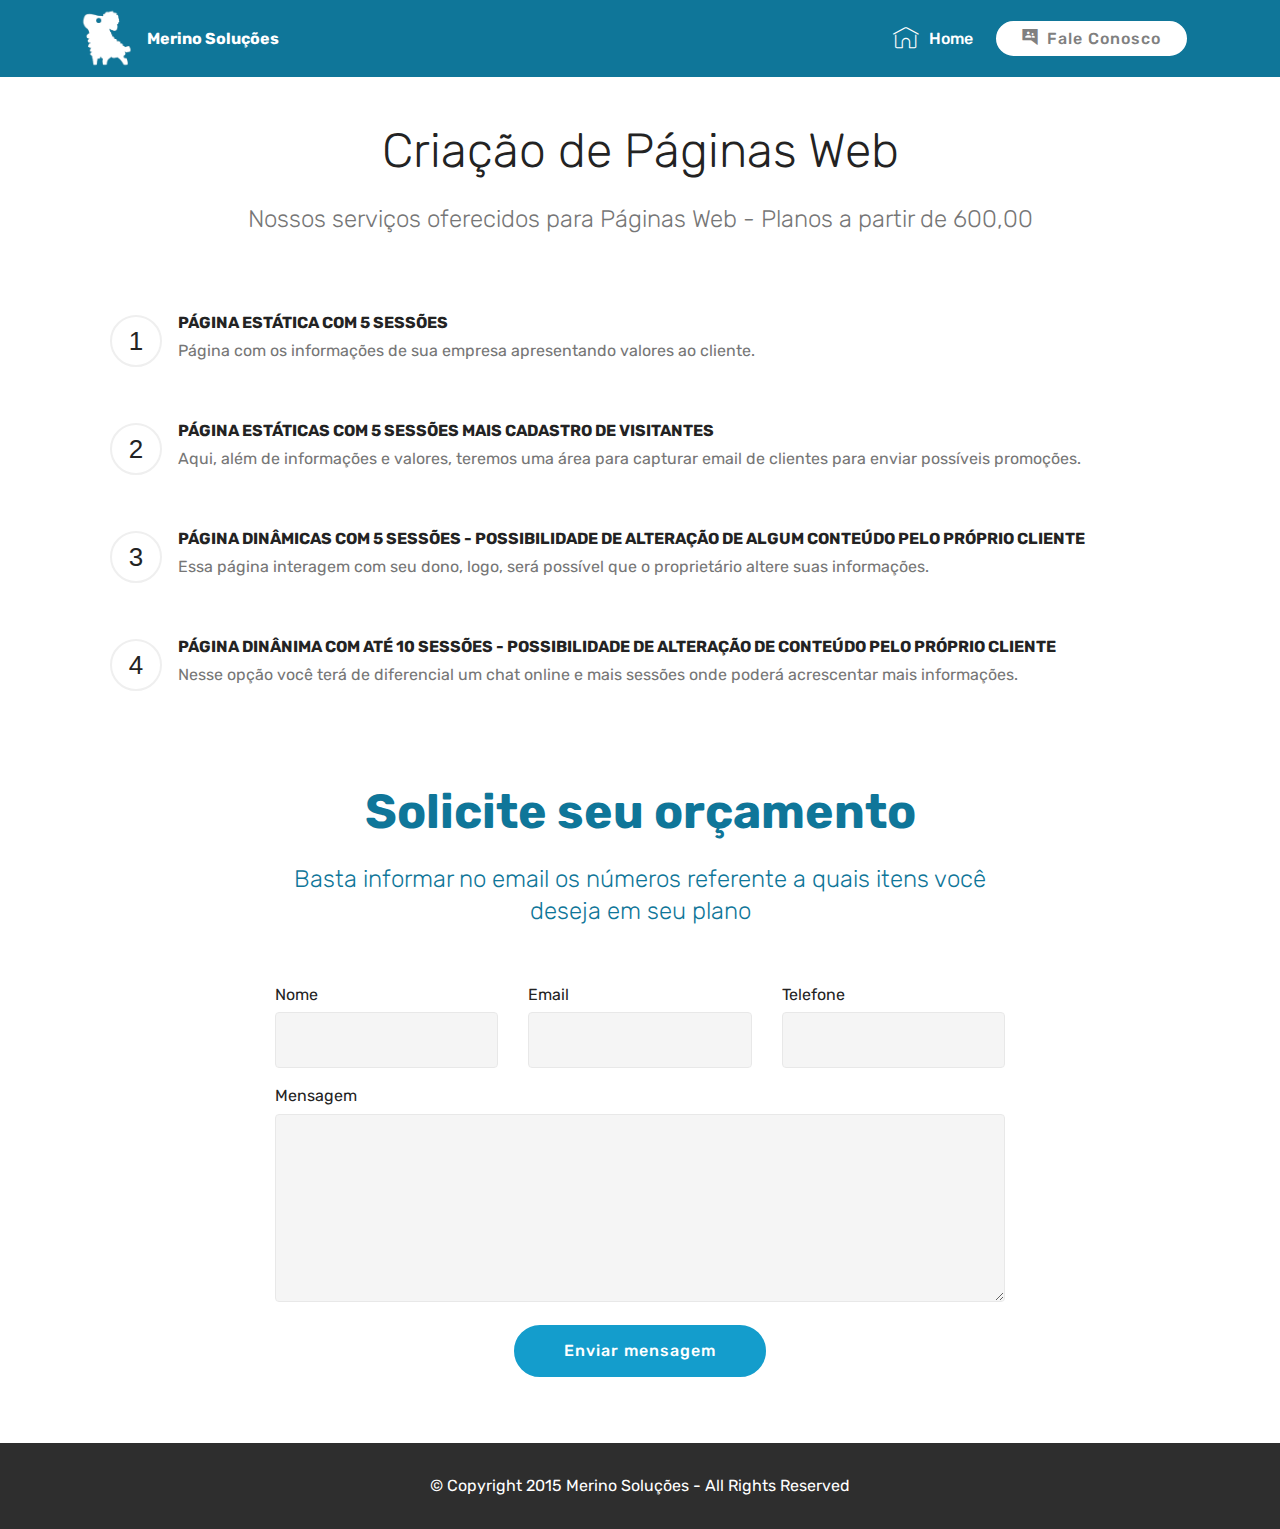
==== commit 286a0498: "descricao paginas web" ====
--- a/paginas/index.html
+++ b/paginas/index.html
@@ -61,7 +61,7 @@
     </nav>
 </section>
 
-<section class="engine"><a href="https://mobirise.info/n">free simple site templates</a></section><section class="counters5 counters cid-rvMGyuB1tH" id="counters5-m">
+<section class="engine"><a href="https://mobirise.info/p">website templates free download</a></section><section class="counters5 counters cid-rvMGyuB1tH" id="counters5-m">
 
     
 
@@ -83,8 +83,7 @@
                             </div>
                             <div class="card-text">
                                 <h4 class="mbr-content-title mbr-bold mbr-fonts-style display-7">PÁGINA ESTÁTICA COM 5 SESSÕES</h4>
-                                <p class="mbr-content-text mbr-fonts-style display-7">
-                                    Página com os dados de sua empresa</p>
+                                <p class="mbr-content-text mbr-fonts-style display-7">Página com os informações de sua empresa apresentando valores ao cliente.<br></p>
                             </div>
                         </div>
                     </div>
@@ -97,7 +96,7 @@
                             </div>
                             <div class="card-text">
                                 <h4 class="mbr-content-title mbr-bold mbr-fonts-style display-7">PÁGINA ESTÁTICAS COM 5 SESSÕES MAIS CADASTRO DE VISITANTES</h4>
-                                <p class="mbr-content-text mbr-fonts-style display-7">Aqui identificaremos as dores do cliente e criaremos estratégias para atrair a atenção de seu cliente.<br></p>
+                                <p class="mbr-content-text mbr-fonts-style display-7">Aqui, além de informações e valores, teremos uma área para capturar email de clientes para enviar possíveis promoções. <br></p>
                             </div>
                         </div>
                     </div>
@@ -111,8 +110,7 @@
                             <div class="card-text">
                                 <h4 class="mbr-content-title mbr-bold mbr-fonts-style display-7">PÁGINA DINÂMICAS COM 5 SESSÕES - POSSIBILIDADE DE ALTERAÇÃO DE ALGUM CONTEÚDO PELO PRÓPRIO CLIENTE</h4>
                                 <p class="mbr-content-text mbr-fonts-style display-7">
-                                    É importante estar constante nas redes sociais para lembrar ao público que sua empresa está ativa e a disposição. -</p>
+                                     Essa página interagem com seu dono, logo, será possível que o proprietário altere suas informações.</p>
                             </div>
                         </div>
                     </div>
@@ -125,7 +123,7 @@
                             </div>
                             <div class="card-texts">
                                 <h4 class="mbr-content-title mbr-bold mbr-fonts-style display-7">PÁGINA DINÂNIMA COM ATÉ 10 SESSÕES - POSSIBILIDADE DE ALTERAÇÃO DE CONTEÚDO PELO PRÓPRIO CLIENTE</h4>
-                                <p class="mbr-content-text mbr-fonts-style display-7">Hoje, as pessoas gostam de informações rápida e os stories possibilitam essas informações ainda mais rápidas.<br></p>
+                                <p class="mbr-content-text mbr-fonts-style display-7">Nesse opção você terá de diferencial um chat online e mais sessões onde poderá acrescentar mais informações.<br></p>
                             </div>
                         </div>
                     </div>
@@ -153,7 +151,7 @@
         <div class="row justify-content-center">
             <div class="media-container-column col-lg-8" data-form-type="formoid">
                 <!---Formbuilder Form--->
-                <form action="https://mobirise.com/" method="POST" class="mbr-form form-with-styler" data-form-title="Mobirise Form"><input type="hidden" name="email" data-form-email="true" value="EN5fWsBFByN9PIIaJlYfuN+QkM+XuoqhXz6d7QdZ2A3OKI8Ugzb713kSps/0g2Eg6cdiVZQRf3/bxwho+/b1KHVw1fZ2IkAJJCDoWke606IUyF3dkp8COy30G4c7eRIn">
+                <form action="https://mobirise.com/" method="POST" class="mbr-form form-with-styler" data-form-title="Mobirise Form"><input type="hidden" name="email" data-form-email="true" value="zGR2JgL0yjfIbHqvL3AC0C8T6cDB4KUz321DAhipQswS1CqJCeQOm/SlqZU7hCWnESDwmmLYddS4/Ufjsrp1jXCzLR4ULheaOAM8oYamaMjSh2Brf7FMp5+vN7qhsDUX">
                     <div class="row">
                         <div hidden="hidden" data-form-alert="" class="alert alert-success col-12">Thanks for filling out the form!</div>
                         <div hidden="hidden" data-form-alert-danger="" class="alert alert-danger col-12">
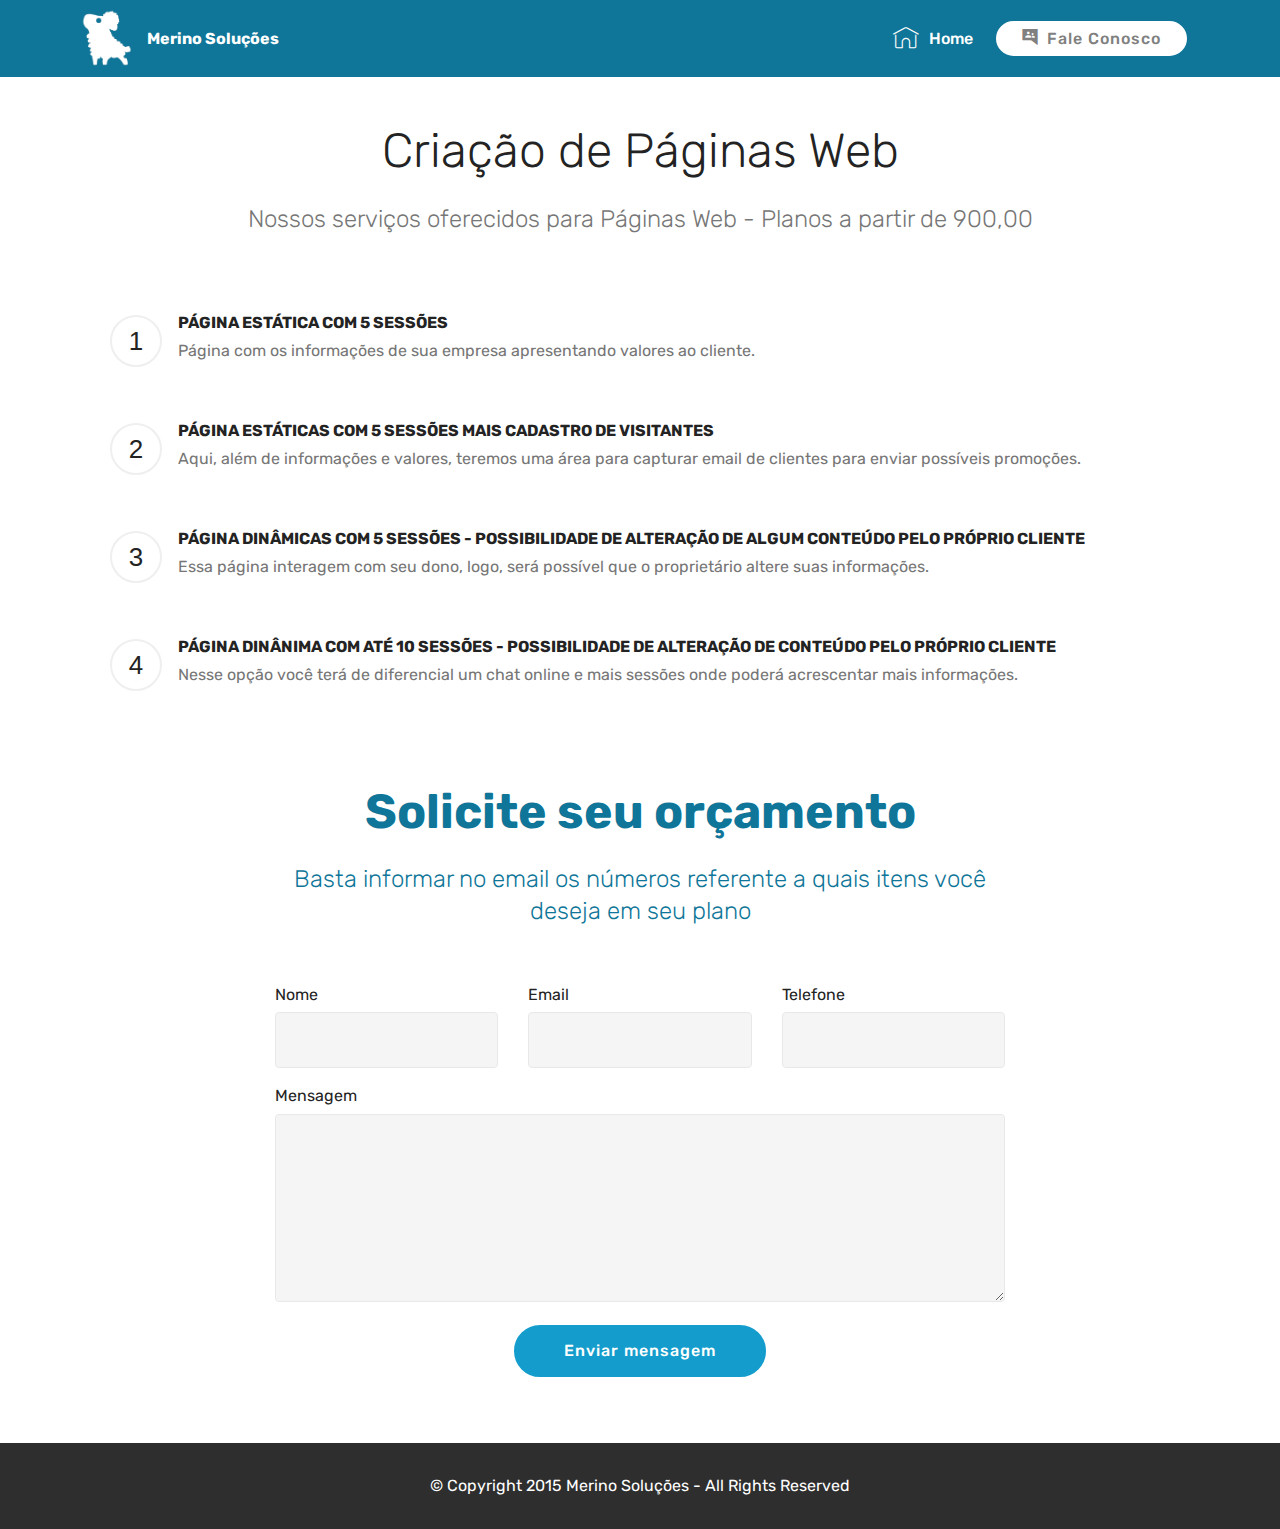
==== commit a41bc0fe: "Update index.html" ====
--- a/paginas/index.html
+++ b/paginas/index.html
@@ -70,7 +70,7 @@
     <div class="container pt-4 mt-2">
         <h2 class="mbr-section-title pb-3 align-center mbr-fonts-style display-2">Criação de Páginas Web</h2>
         <h3 class="mbr-section-subtitle pb-5 align-center mbr-fonts-style display-5">
-            Nossos serviços oferecidos para Páginas Web - Planos a partir de 600,00</h3>
+            Nossos serviços oferecidos para Páginas Web - Planos a partir de 900,00</h3>
         <div class="row justify-content-center">
             <div class="cards-block">
                 <div class="cards-container">
@@ -216,4 +216,4 @@
   
   
 </body>
-</html>+</html>
